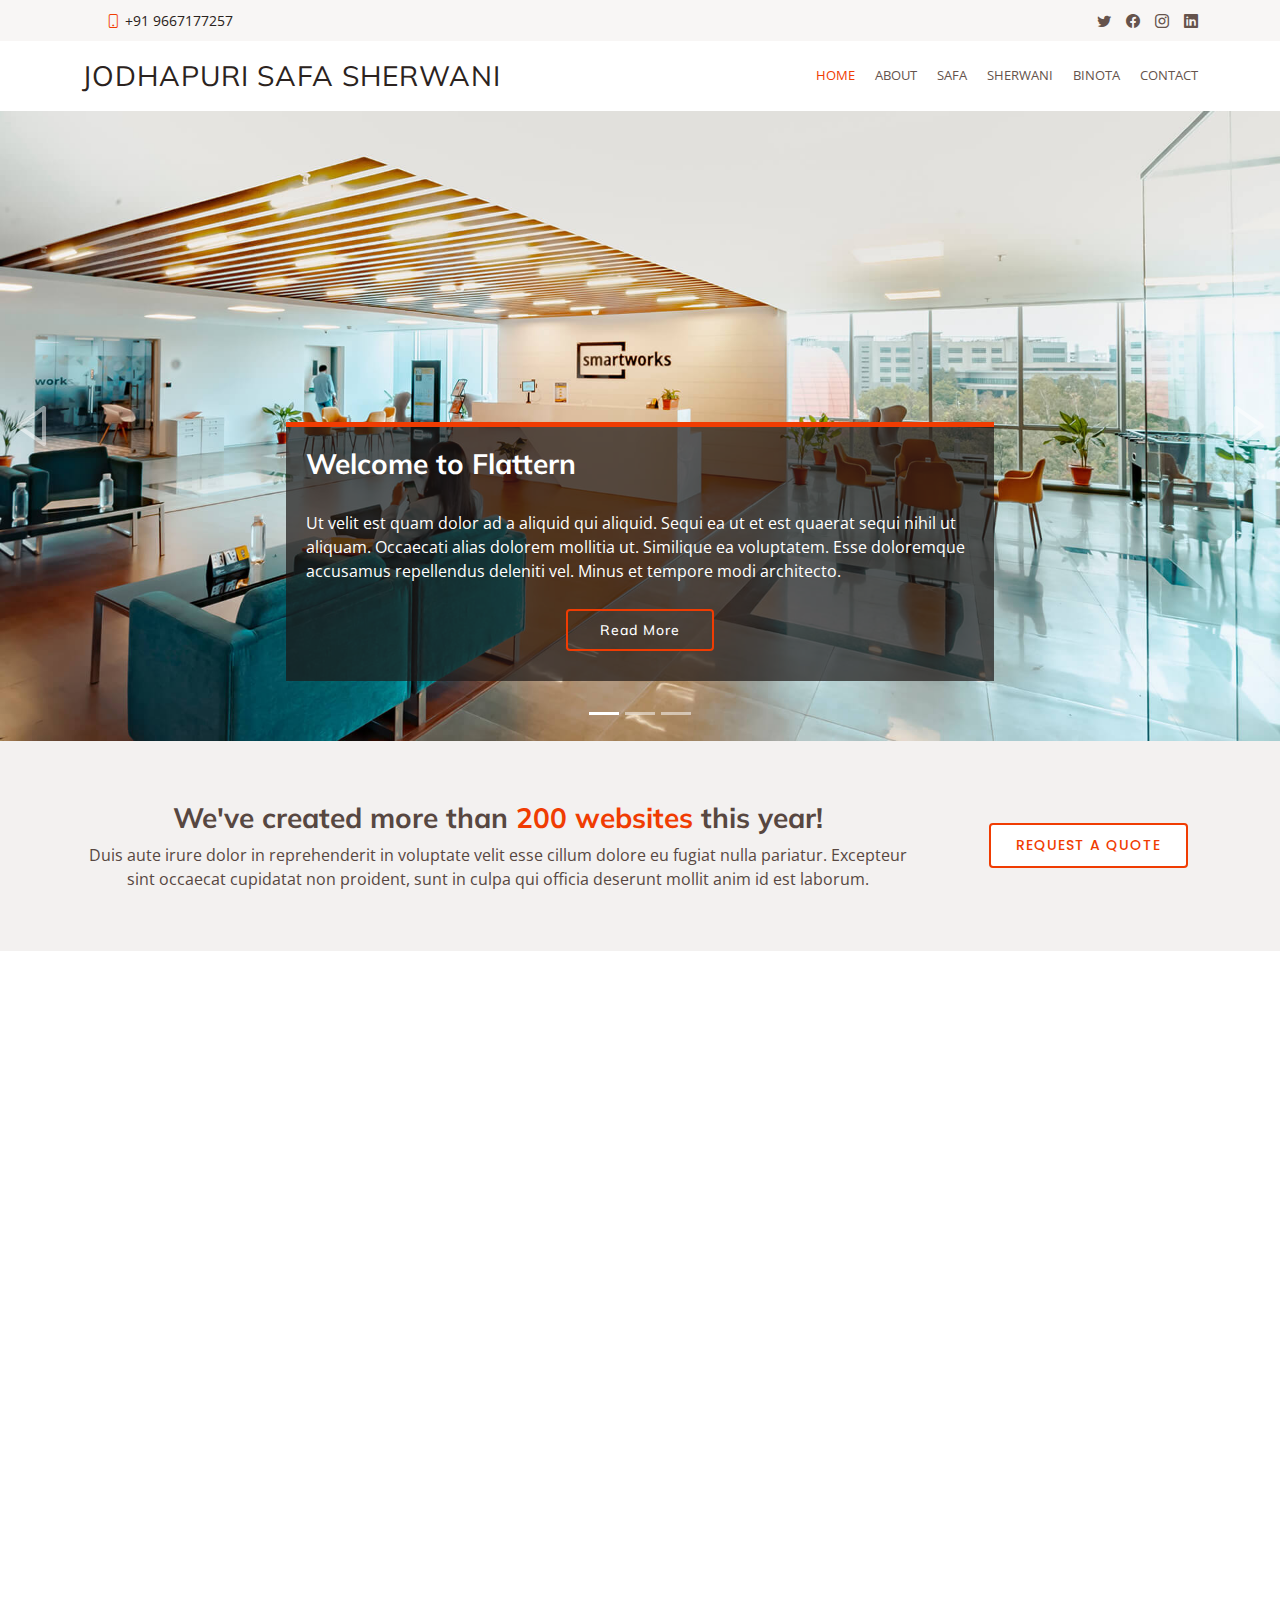
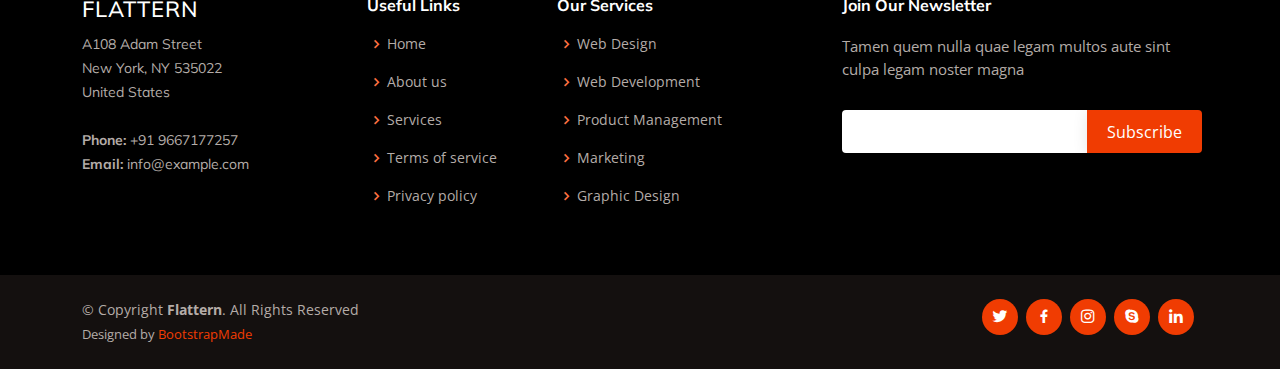
==== index.html @ 0046979e "first commit" ====
<!DOCTYPE html>
<html lang="en">

<head>
    <meta charset="utf-8">
    <meta content="width=device-width, initial-scale=1.0" name="viewport">

    <title>Jodhapuri safa sherwani </title>
    <meta content="" name="description">
    <meta content="" name="keywords">

    <!-- Favicons -->
    <link href="assets/img/favicon.png" rel="icon">
    <link href="assets/img/apple-touch-icon.png" rel="apple-touch-icon">

    <!-- Google Fonts -->
    <link href="https://fonts.googleapis.com/css?family=Open+Sans:300,300i,400,400i,600,600i,700,700i|Muli:300,300i,400,400i,500,500i,600,600i,700,700i|Poppins:300,300i,400,400i,500,500i,600,600i,700,700i" rel="stylesheet">

    <!-- Vendor CSS Files -->
    <link href="assets/vendor/animate.css/animate.min.css" rel="stylesheet">
    <link href="assets/vendor/aos/aos.css" rel="stylesheet">
    <link href="assets/vendor/bootstrap/css/bootstrap.min.css" rel="stylesheet">
    <link href="assets/vendor/bootstrap-icons/bootstrap-icons.css" rel="stylesheet">
    <link href="assets/vendor/boxicons/css/boxicons.min.css" rel="stylesheet">
    <link href="assets/vendor/glightbox/css/glightbox.min.css" rel="stylesheet">
    <link href="assets/vendor/swiper/swiper-bundle.min.css" rel="stylesheet">

    <!--  Main CSS File -->
    <link href="assets/css/style.css" rel="stylesheet">

</head>

<body>

    <!-- ======= Top Bar ======= -->
    <section id="topbar" class="d-flex align-items-center">
        <div class="container d-flex justify-content-center justify-content-md-between">
            <div class="contact-info d-flex align-items-center">
                <i class="bi bi-phone d-flex align-items-center ms-4"><span>+91 9667177257</span></i>
            </div>
            <div class="social-links d-none d-md-flex align-items-center">
                <a href="#" class="twitter"><i class="bi bi-twitter"></i></a>
                <a href="#" class="facebook"><i class="bi bi-facebook"></i></a>
                <a href="#" class="instagram"><i class="bi bi-instagram"></i></a>
                <a href="#" class="linkedin"><i class="bi bi-linkedin"></i></i></a>
            </div>
        </div>
    </section>

    <!-- ======= Header ======= -->
    <header id="header" class="d-flex align-items-center">
        <div class="container d-flex justify-content-between">

            <div class="logo">
                <h1 class="text-light"><a href="index.html">Jodhapuri safa sherwani</a></h1>
            </div>
            <nav id="navbar" class="navbar">
                <ul>
                    <li><a class="active" href="index.html">Home</a></li>
                    <li><a href="about.html">About</a></li>
                    <li><a href="services.html">safa</a></li>
                    <li><a href="testimonials.html">Sherwani</a></li>
                    <li><a href="pricing.html">Binota</a></li>
                    <!-- <li><a href="portfolio.html">Portfolio</a></li> -->
                    <!-- <li><a href="blog.html">Blog</a></li> -->
                    <!-- <li class="dropdown"><a href="#"><span>Drop Down</span> <i class="bi bi-chevron-down"></i></a>
                        <ul>
                            <li><a href="#">Drop Down 1</a></li>
                            <li class="dropdown"><a href="#"><span>Deep Drop Down</span> <i class="bi bi-chevron-right"></i></a>
                                <ul>
                                    <li><a href="#">Deep Drop Down 1</a></li>
                                    <li><a href="#">Deep Drop Down 2</a></li>
                                    <li><a href="#">Deep Drop Down 3</a></li>
                                    <li><a href="#">Deep Drop Down 4</a></li>
                                    <li><a href="#">Deep Drop Down 5</a></li>
                                </ul>
                            </li>
                            <li><a href="#">Drop Down 2</a></li>
                            <li><a href="#">Drop Down 3</a></li>
                            <li><a href="#">Drop Down 4</a></li>
                        </ul>
                    </li> -->
                    <li><a href="contact.html">Contact</a></li>
                </ul>
                <i class="bi bi-list mobile-nav-toggle"></i>
            </nav>
            <!-- .navbar -->

        </div>
    </header>
    <!-- End Header -->

    <!-- ======= Hero Section ======= -->
    <section id="hero">
        <div id="heroCarousel" data-bs-interval="5000" class="carousel slide carousel-fade" data-bs-ride="carousel">

            <div class="carousel-inner" role="listbox">

                <!-- Slide 1 -->
                <div class="carousel-item active" style="background-image: url(assets/img/slide/slide-1.jpg);">
                    <div class="carousel-container">
                        <div class="carousel-content animate__animated animate__fadeInUp">
                            <h2>Welcome to <span>Flattern</span></h2>
                            <p>Ut velit est quam dolor ad a aliquid qui aliquid. Sequi ea ut et est quaerat sequi nihil ut aliquam. Occaecati alias dolorem mollitia ut. Similique ea voluptatem. Esse doloremque accusamus repellendus deleniti vel. Minus et
                                tempore modi architecto.</p>
                            <div class="text-center"><a href="" class="btn-get-started">Read More</a></div>
                        </div>
                    </div>
                </div>

                <!-- Slide 2 -->
                <div class="carousel-item" style="background-image: url(assets/img/slide/slide-2.jpg);">
                    <div class="carousel-container">
                        <div class="carousel-content animate__animated animate__fadeInUp">
                            <h2>Lorem Ipsum Dolor</h2>
                            <p>Ut velit est quam dolor ad a aliquid qui aliquid. Sequi ea ut et est quaerat sequi nihil ut aliquam. Occaecati alias dolorem mollitia ut. Similique ea voluptatem. Esse doloremque accusamus repellendus deleniti vel. Minus et
                                tempore modi architecto.</p>
                            <div class="text-center"><a href="" class="btn-get-started">Read More</a></div>
                        </div>
                    </div>
                </div>

                <!-- Slide 3 -->
                <div class="carousel-item" style="background-image: url(assets/img/slide/slide-3.jpg);">
                    <div class="carousel-container">
                        <div class="carousel-content animate__animated animate__fadeInUp">
                            <h2>Sequi ea ut et est quaerat</h2>
                            <p>Ut velit est quam dolor ad a aliquid qui aliquid. Sequi ea ut et est quaerat sequi nihil ut aliquam. Occaecati alias dolorem mollitia ut. Similique ea voluptatem. Esse doloremque accusamus repellendus deleniti vel. Minus et
                                tempore modi architecto.</p>
                            <div class="text-center"><a href="" class="btn-get-started">Read More</a></div>
                        </div>
                    </div>
                </div>

            </div>

            <a class="carousel-control-prev" href="#heroCarousel" role="button" data-bs-slide="prev">
                <span class="carousel-control-prev-icon bx bx-left-arrow" aria-hidden="true"></span>
            </a>

            <a class="carousel-control-next" href="#heroCarousel" role="button" data-bs-slide="next">
                <span class="carousel-control-next-icon bx bx-right-arrow" aria-hidden="true"></span>
            </a>

            <ol class="carousel-indicators" id="hero-carousel-indicators"></ol>

        </div>
    </section>
    <!-- End Hero -->

    <main id="main">

        <!-- ======= Cta Section ======= -->
        <section id="cta" class="cta">
            <div class="container">

                <div class="row">
                    <div class="col-lg-9 text-center text-lg-left">
                        <h3>We've created more than <span>200 websites</span> this year!</h3>
                        <p> Duis aute irure dolor in reprehenderit in voluptate velit esse cillum dolore eu fugiat nulla pariatur. Excepteur sint occaecat cupidatat non proident, sunt in culpa qui officia deserunt mollit anim id est laborum.</p>
                    </div>
                    <div class="col-lg-3 cta-btn-container text-center">
                        <a class="cta-btn align-middle" href="#">Request a quote</a>
                    </div>
                </div>

            </div>
        </section>
        <!-- End Cta Section -->

        <!-- ======= Services Section ======= -->
        <section id="services" class="services">
            <div class="container">

                <div class="row">
                    <div class="col-lg-4 col-md-6">
                        <div class="icon-box" data-aos="fade-up">
                            <div class="icon"><i class="bi bi-briefcase"></i></div>
                            <h4 class="title"><a href="">Lorem Ipsum</a></h4>
                            <p class="description">Voluptatum deleniti atque corrupti quos dolores et quas molestias excepturi sint occaecati cupiditate non provident</p>
                        </div>
                    </div>
                    <div class="col-lg-4 col-md-6">
                        <div class="icon-box" data-aos="fade-up" data-aos-delay="100">
                            <div class="icon"><i class="bi bi-card-checklist"></i></div>
                            <h4 class="title"><a href="">Dolor Sitema</a></h4>
                            <p class="description">Minim veniam, quis nostrud exercitation ullamco laboris nisi ut aliquip ex ea commodo consequat tarad limino ata</p>
                        </div>
                    </div>
                    <div class="col-lg-4 col-md-6">
                        <div class="icon-box" data-aos="fade-up" data-aos-delay="200">
                            <div class="icon"><i class="bi bi-bar-chart"></i></div>
                            <h4 class="title"><a href="">Sed ut perspiciatis</a></h4>
                            <p class="description">Duis aute irure dolor in reprehenderit in voluptate velit esse cillum dolore eu fugiat nulla pariatur</p>
                        </div>
                    </div>
                    <div class="col-lg-4 col-md-6">
                        <div class="icon-box" data-aos="fade-up" data-aos-delay="200">
                            <div class="icon"><i class="bi bi-binoculars"></i></div>
                            <h4 class="title"><a href="">Magni Dolores</a></h4>
                            <p class="description">Excepteur sint occaecat cupidatat non proident, sunt in culpa qui officia deserunt mollit anim id est laborum</p>
                        </div>
                    </div>
                    <div class="col-lg-4 col-md-6">
                        <div class="icon-box" data-aos="fade-up" data-aos-delay="300">
                            <div class="icon"><i class="bi bi-brightness-high"></i></div>
                            <h4 class="title"><a href="">Nemo Enim</a></h4>
                            <p class="description">At vero eos et accusamus et iusto odio dignissimos ducimus qui blanditiis praesentium voluptatum deleniti atque</p>
                        </div>
                    </div>
                    <div class="col-lg-4 col-md-6">
                        <div class="icon-box" data-aos="fade-up" data-aos-delay="400">
                            <div class="icon"><i class="bi bi-calendar4-week"></i></div>
                            <h4 class="title"><a href="">Eiusmod Tempor</a></h4>
                            <p class="description">Et harum quidem rerum facilis est et expedita distinctio. Nam libero tempore, cum soluta nobis est eligendi</p>
                        </div>
                    </div>
                </div>

            </div>
        </section>
        <!-- End Services Section -->

        <!-- ======= Portfolio Section ======= -->
        <section id="portfolio" class="portfolio">
            <div class="container">

                <div class="row" data-aos="fade-up">
                    <div class="col-lg-12 d-flex justify-content-center">
                        <ul id="portfolio-flters">
                            <li data-filter="*" class="filter-active">All</li>
                            <li data-filter=".filter-app">App</li>
                            <li data-filter=".filter-card">Card</li>
                            <li data-filter=".filter-web">Web</li>
                        </ul>
                    </div>
                </div>

                <div class="row portfolio-container" data-aos="fade-up">

                    <div class="col-lg-4 col-md-6 portfolio-item filter-app">
                        <img src="assets/img/portfolio/portfolio-1.jpg" class="img-fluid" alt="">
                        <div class="portfolio-info">
                            <h4>App 1</h4>
                            <p>App</p>
                            <a href="assets/img/portfolio/portfolio-1.jpg" data-gallery="portfolioGallery" class="portfolio-lightbox preview-link" title="App 1"><i class="bx bx-plus"></i></a>
                            <a href="portfolio-details.html" class="details-link" title="More Details"><i class="bx bx-link"></i></a>
                        </div>
                    </div>

                    <div class="col-lg-4 col-md-6 portfolio-item filter-web">
                        <img src="assets/img/portfolio/portfolio-2.jpg" class="img-fluid" alt="">
                        <div class="portfolio-info">
                            <h4>Web 3</h4>
                            <p>Web</p>
                            <a href="assets/img/portfolio/portfolio-2.jpg" data-gallery="portfolioGallery" class="portfolio-lightbox preview-link" title="Web 3"><i class="bx bx-plus"></i></a>
                            <a href="portfolio-details.html" class="details-link" title="More Details"><i class="bx bx-link"></i></a>
                        </div>
                    </div>

                    <div class="col-lg-4 col-md-6 portfolio-item filter-app">
                        <img src="assets/img/portfolio/portfolio-3.jpg" class="img-fluid" alt="">
                        <div class="portfolio-info">
                            <h4>App 2</h4>
                            <p>App</p>
                            <a href="assets/img/portfolio/portfolio-3.jpg" data-gallery="portfolioGallery" class="portfolio-lightbox preview-link" title="App 2"><i class="bx bx-plus"></i></a>
                            <a href="portfolio-details.html" class="details-link" title="More Details"><i class="bx bx-link"></i></a>
                        </div>
                    </div>

                    <div class="col-lg-4 col-md-6 portfolio-item filter-card">
                        <img src="assets/img/portfolio/portfolio-4.jpg" class="img-fluid" alt="">
                        <div class="portfolio-info">
                            <h4>Card 2</h4>
                            <p>Card</p>
                            <a href="assets/img/portfolio/portfolio-4.jpg" data-gallery="portfolioGallery" class="portfolio-lightbox preview-link" title="Card 2"><i class="bx bx-plus"></i></a>
                            <a href="portfolio-details.html" class="details-link" title="More Details"><i class="bx bx-link"></i></a>
                        </div>
                    </div>

                    <div class="col-lg-4 col-md-6 portfolio-item filter-web">
                        <img src="assets/img/portfolio/portfolio-5.jpg" class="img-fluid" alt="">
                        <div class="portfolio-info">
                            <h4>Web 2</h4>
                            <p>Web</p>
                            <a href="assets/img/portfolio/portfolio-5.jpg" data-gallery="portfolioGallery" class="portfolio-lightbox preview-link" title="Web 2"><i class="bx bx-plus"></i></a>
                            <a href="portfolio-details.html" class="details-link" title="More Details"><i class="bx bx-link"></i></a>
                        </div>
                    </div>

                    <div class="col-lg-4 col-md-6 portfolio-item filter-app">
                        <img src="assets/img/portfolio/portfolio-6.jpg" class="img-fluid" alt="">
                        <div class="portfolio-info">
                            <h4>App 3</h4>
                            <p>App</p>
                            <a href="assets/img/portfolio/portfolio-6.jpg" data-gallery="portfolioGallery" class="portfolio-lightbox preview-link" title="App 3"><i class="bx bx-plus"></i></a>
                            <a href="portfolio-details.html" class="details-link" title="More Details"><i class="bx bx-link"></i></a>
                        </div>
                    </div>

                    <div class="col-lg-4 col-md-6 portfolio-item filter-card">
                        <img src="assets/img/portfolio/portfolio-7.jpg" class="img-fluid" alt="">
                        <div class="portfolio-info">
                            <h4>Card 1</h4>
                            <p>Card</p>
                            <a href="assets/img/portfolio/portfolio-7.jpg" data-gallery="portfolioGallery" class="portfolio-lightbox preview-link" title="Card 1"><i class="bx bx-plus"></i></a>
                            <a href="portfolio-details.html" class="details-link" title="More Details"><i class="bx bx-link"></i></a>
                        </div>
                    </div>

                    <div class="col-lg-4 col-md-6 portfolio-item filter-card">
                        <img src="assets/img/portfolio/portfolio-8.jpg" class="img-fluid" alt="">
                        <div class="portfolio-info">
                            <h4>Card 3</h4>
                            <p>Card</p>
                            <a href="assets/img/portfolio/portfolio-8.jpg" data-gallery="portfolioGallery" class="portfolio-lightbox preview-link" title="Card 3"><i class="bx bx-plus"></i></a>
                            <a href="portfolio-details.html" class="details-link" title="More Details"><i class="bx bx-link"></i></a>
                        </div>
                    </div>

                    <div class="col-lg-4 col-md-6 portfolio-item filter-web">
                        <img src="assets/img/portfolio/portfolio-9.jpg" class="img-fluid" alt="">
                        <div class="portfolio-info">
                            <h4>Web 3</h4>
                            <p>Web</p>
                            <a href="assets/img/portfolio/portfolio-9.jpg" data-gallery="portfolioGallery" class="portfolio-lightbox preview-link" title="Web 3"><i class="bx bx-plus"></i></a>
                            <a href="portfolio-details.html" class="details-link" title="More Details"><i class="bx bx-link"></i></a>
                        </div>
                    </div>

                </div>

            </div>
        </section>
        <!-- End Portfolio Section -->

        <!-- ======= Our Clients Section ======= -->
        <section id="clients" class="clients">
            <div class="container">

                <div class="section-title" data-aos="fade-up">
                    <h2>Our <strong>Clients</strong></h2>
                    <p>Magnam dolores commodi suscipit. Necessitatibus eius consequatur ex aliquid fuga eum quidem. Sit sint consectetur velit. Quisquam quos quisquam cupiditate. Et nemo qui impedit suscipit alias ea. Quia fugiat sit in iste officiis commodi
                        quidem hic quas.</p>
                </div>

                <div class="row no-gutters clients-wrap clearfix" data-aos="fade-up">

                    <div class="col-lg-3 col-md-4 col-xs-6">
                        <div class="client-logo">
                            <img src="assets/img/clients/client-1.png" class="img-fluid" alt="">
                        </div>
                    </div>

                    <div class="col-lg-3 col-md-4 col-xs-6">
                        <div class="client-logo">
                            <img src="assets/img/clients/client-2.png" class="img-fluid" alt="">
                        </div>
                    </div>

                    <div class="col-lg-3 col-md-4 col-xs-6">
                        <div class="client-logo">
                            <img src="assets/img/clients/client-3.png" class="img-fluid" alt="">
                        </div>
                    </div>

                    <div class="col-lg-3 col-md-4 col-xs-6">
                        <div class="client-logo">
                            <img src="assets/img/clients/client-4.png" class="img-fluid" alt="">
                        </div>
                    </div>

                    <div class="col-lg-3 col-md-4 col-xs-6">
                        <div class="client-logo">
                            <img src="assets/img/clients/client-5.png" class="img-fluid" alt="">
                        </div>
                    </div>

                    <div class="col-lg-3 col-md-4 col-xs-6">
                        <div class="client-logo">
                            <img src="assets/img/clients/client-6.png" class="img-fluid" alt="">
                        </div>
                    </div>

                    <div class="col-lg-3 col-md-4 col-xs-6">
                        <div class="client-logo">
                            <img src="assets/img/clients/client-7.png" class="img-fluid" alt="">
                        </div>
                    </div>

                    <div class="col-lg-3 col-md-4 col-xs-6">
                        <div class="client-logo">
                            <img src="assets/img/clients/client-8.png" class="img-fluid" alt="">
                        </div>
                    </div>

                </div>

            </div>
        </section>
        <!-- End Our Clients Section -->

    </main>
    <!-- End #main -->

    <!-- ======= Footer ======= -->
    <footer id="footer">

        <div class="footer-top">
            <div class="container">
                <div class="row">

                    <div class="col-lg-3 col-md-6 footer-contact">
                        <h3>Flattern</h3>
                        <p>
                            A108 Adam Street <br> New York, NY 535022<br> United States <br><br>
                            <strong>Phone:</strong> +91 9667177257<br>
                            <strong>Email:</strong> info@example.com<br>
                        </p>
                    </div>

                    <div class="col-lg-2 col-md-6 footer-links">
                        <h4>Useful Links</h4>
                        <ul>
                            <li><i class="bx bx-chevron-right"></i> <a href="#">Home</a></li>
                            <li><i class="bx bx-chevron-right"></i> <a href="#">About us</a></li>
                            <li><i class="bx bx-chevron-right"></i> <a href="#">Services</a></li>
                            <li><i class="bx bx-chevron-right"></i> <a href="#">Terms of service</a></li>
                            <li><i class="bx bx-chevron-right"></i> <a href="#">Privacy policy</a></li>
                        </ul>
                    </div>

                    <div class="col-lg-3 col-md-6 footer-links">
                        <h4>Our Services</h4>
                        <ul>
                            <li><i class="bx bx-chevron-right"></i> <a href="#">Web Design</a></li>
                            <li><i class="bx bx-chevron-right"></i> <a href="#">Web Development</a></li>
                            <li><i class="bx bx-chevron-right"></i> <a href="#">Product Management</a></li>
                            <li><i class="bx bx-chevron-right"></i> <a href="#">Marketing</a></li>
                            <li><i class="bx bx-chevron-right"></i> <a href="#">Graphic Design</a></li>
                        </ul>
                    </div>

                    <div class="col-lg-4 col-md-6 footer-newsletter">
                        <h4>Join Our Newsletter</h4>
                        <p>Tamen quem nulla quae legam multos aute sint culpa legam noster magna</p>
                        <form action="" method="post">
                            <input type="email" name="email"><input type="submit" value="Subscribe">
                        </form>
                    </div>

                </div>
            </div>
        </div>

        <div class="container d-md-flex py-4">

            <div class="me-md-auto text-center text-md-start">
                <div class="copyright">
                    &copy; Copyright <strong><span>Flattern</span></strong>. All Rights Reserved
                </div>
                <div class="credits">
                    <!-- All the links in the footer should remain intact. -->
                    <!-- You can delete the links only if you purchased the pro version. -->
                    <!-- Licensing information: https://bootstrapmade.com/license/ -->
                    <!-- Purchase the pro version with working PHP/AJAX contact form: https://bootstrapmade.com/flattern-multipurpose-bootstrap-/ -->
                    Designed by <a href="https://bootstrapmade.com/">BootstrapMade</a>
                </div>
            </div>
            <div class="social-links text-center text-md-right pt-3 pt-md-0">
                <a href="#" class="twitter"><i class="bx bxl-twitter"></i></a>
                <a href="#" class="facebook"><i class="bx bxl-facebook"></i></a>
                <a href="#" class="instagram"><i class="bx bxl-instagram"></i></a>
                <a href="#" class="google-plus"><i class="bx bxl-skype"></i></a>
                <a href="#" class="linkedin"><i class="bx bxl-linkedin"></i></a>
            </div>
        </div>
    </footer>
    <!-- End Footer -->

    <a href="#" class="back-to-top d-flex align-items-center justify-content-center"><i class="bi bi-arrow-up-short"></i></a>

    <!-- Vendor JS Files -->
    <script src="assets/vendor/aos/aos.js"></script>
    <script src="assets/vendor/bootstrap/js/bootstrap.bundle.min.js"></script>
    <script src="assets/vendor/glightbox/js/glightbox.min.js"></script>
    <script src="assets/vendor/isotope-layout/isotope.pkgd.min.js"></script>
    <script src="assets/vendor/swiper/swiper-bundle.min.js"></script>
    <script src="assets/vendor/waypoints/noframework.waypoints.js"></script>
    <script src="assets/vendor/php-email-form/validate.js"></script>

    <!--  Main JS File -->
    <script src="assets/js/main.js"></script>

</body>

</html>
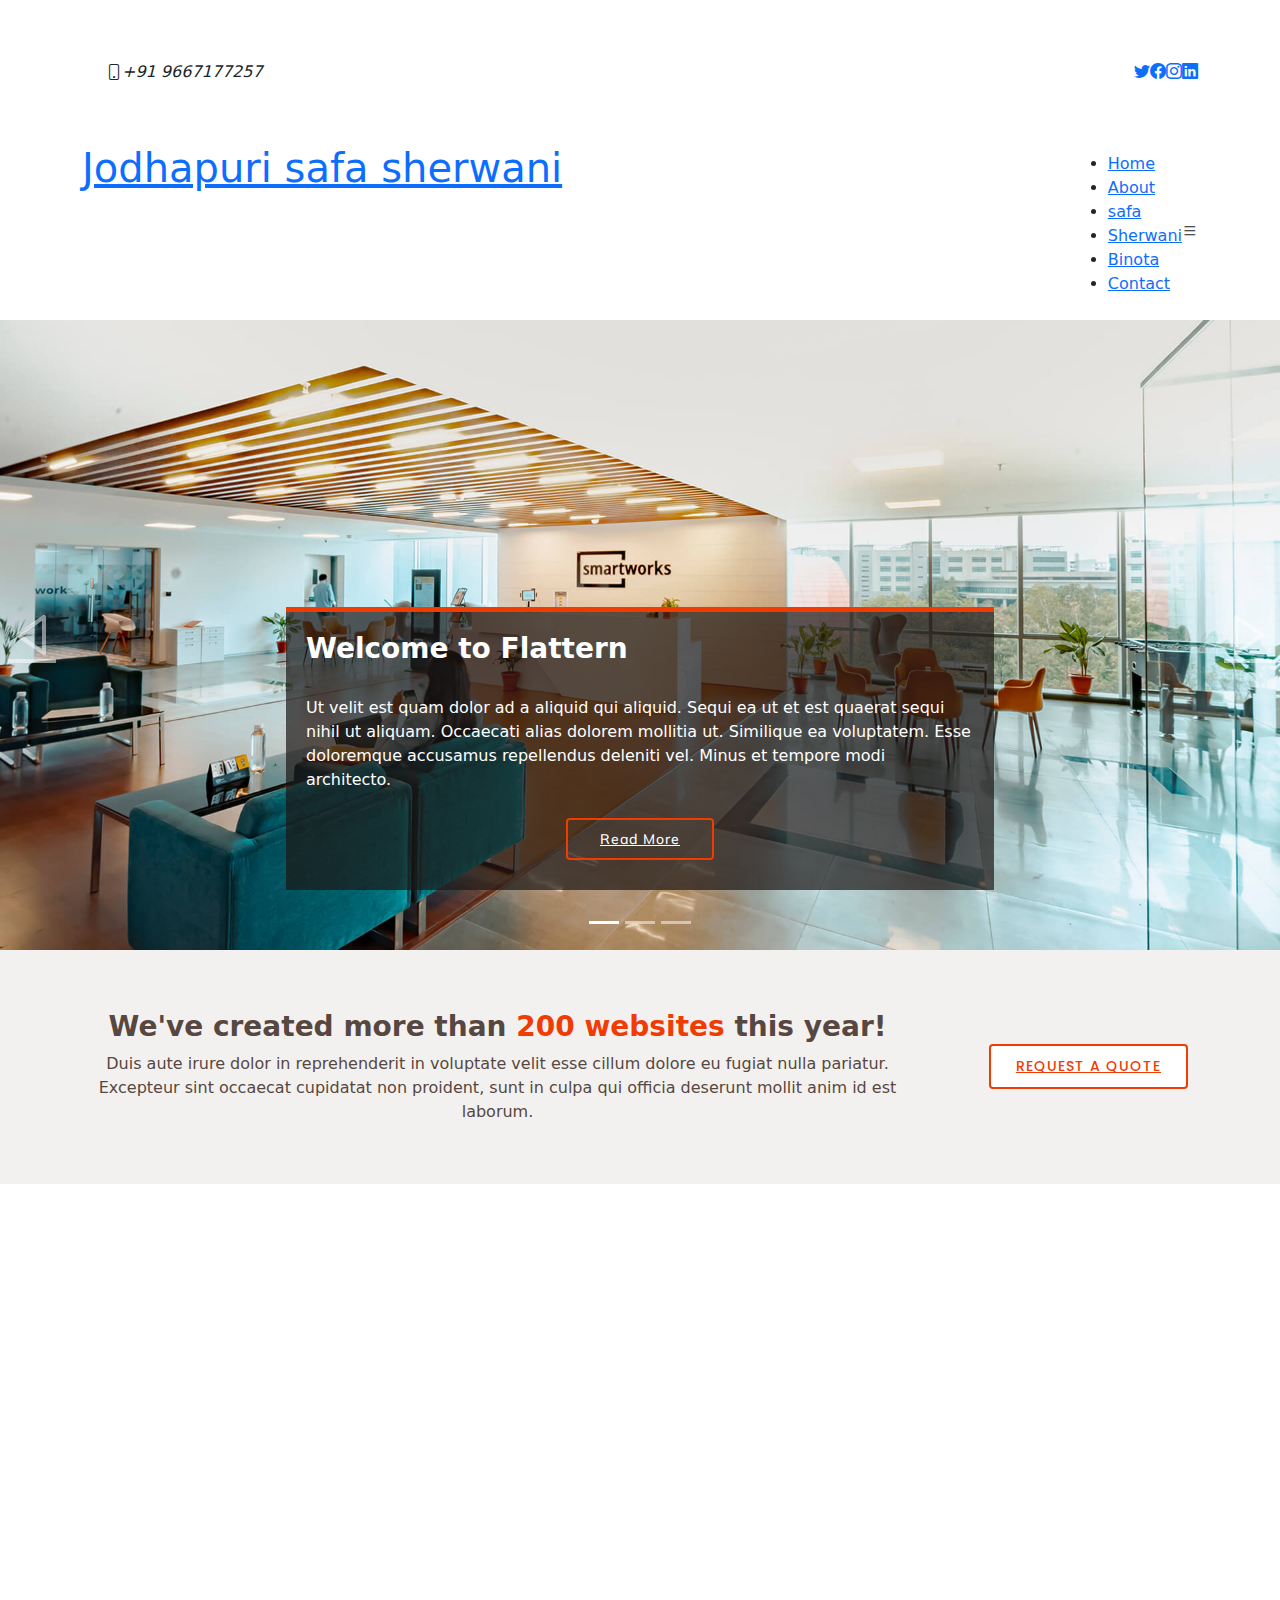
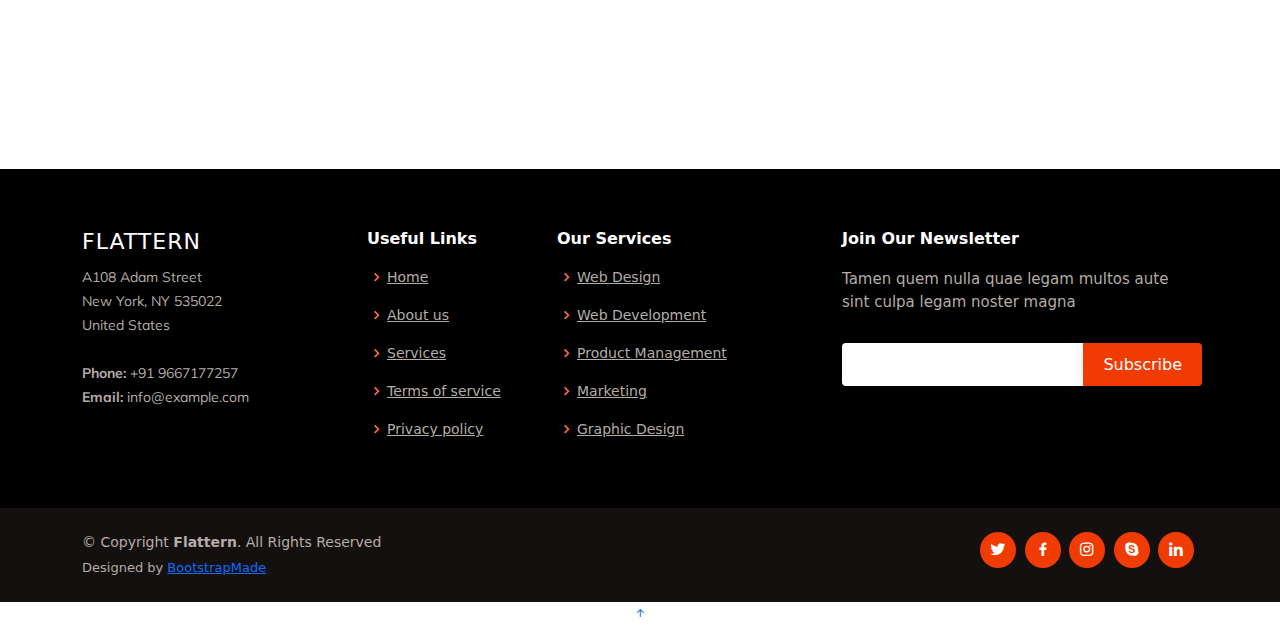
==== commit 68a2b55d: "lince" ====
--- a/index.html
+++ b/index.html
@@ -459,12 +459,7 @@
                 <div class="copyright">
                     &copy; Copyright <strong><span>Flattern</span></strong>. All Rights Reserved
                 </div>
-                <div class="credits">
-                    <!-- All the links in the footer should remain intact. -->
-                    <!-- You can delete the links only if you purchased the pro version. -->
-                    <!-- Licensing information: https://bootstrapmade.com/license/ -->
-                    <!-- Purchase the pro version with working PHP/AJAX contact form: https://bootstrapmade.com/flattern-multipurpose-bootstrap-/ -->
-                    Designed by <a href="https://bootstrapmade.com/">BootstrapMade</a>
+                <div class="credits">Designed by <a href="https://bootstrapmade.com/">BootstrapMade</a>
                 </div>
             </div>
             <div class="social-links text-center text-md-right pt-3 pt-md-0">
--- a/assets/css/style.css
+++ b/assets/css/style.css
@@ -1,1866 +1,2146 @@
-/**
-* Template Name: Flattern - v4.7.0
-* Template URL: https://bootstrapmade.com/flattern-multipurpose-bootstrap-template/
-* Author: BootstrapMade.com
-* License: https://bootstrapmade.com/license/
-*/
-
-/*--------------------------------------------------------------
-# General
---------------------------------------------------------------*/
-body {
-  font-family: "Open Sans", sans-serif;
-  color: #4d4643;
-}
-
-a {
-  color: #f03c02;
-  text-decoration: none;
-}
-
-a:hover {
-  color: #fd5c28;
-  text-decoration: none;
-}
-
-h1, h2, h3, h4, h5, h6 {
-  font-family: "Muli", sans-serif;
-}
-
-/*--------------------------------------------------------------
-# Back to top button
---------------------------------------------------------------*/
-.back-to-top {
-  position: fixed;
-  visibility: hidden;
-  opacity: 0;
-  right: 15px;
-  bottom: 15px;
-  z-index: 996;
-  background: #f03c02;
-  width: 40px;
-  height: 40px;
-  border-radius: 4px;
-  transition: all 0.4s;
-}
-.back-to-top i {
-  font-size: 28px;
-  color: #fff;
-  line-height: 0;
-}
-.back-to-top:hover {
-  background: #fd541e;
-  color: #fff;
-}
-.back-to-top.active {
-  visibility: visible;
-  opacity: 1;
-}
-
-/*--------------------------------------------------------------
-# Disable AOS delay on mobile
---------------------------------------------------------------*/
-@media screen and (max-width: 768px) {
-  [data-aos-delay] {
-    transition-delay: 0 !important;
-  }
-}
-/*--------------------------------------------------------------
-# Top Bar
---------------------------------------------------------------*/
-#topbar {
-  background: #f8f6f5;
-  padding: 10px 0;
-  font-size: 14px;
-}
-#topbar .contact-info i {
-  font-style: normal;
-  color: #f03c02;
-}
-#topbar .contact-info i a, #topbar .contact-info i span {
-  padding-left: 5px;
-  color: #2b2320;
-}
-#topbar .contact-info i a {
-  line-height: 0;
-  transition: 0.3s;
-}
-#topbar .contact-info i a:hover {
-  color: #f03c02;
-}
-#topbar .social-links a {
-  color: #65534c;
-  line-height: 0;
-  transition: 0.3s;
-  margin-left: 15px;
-}
-#topbar .social-links a:hover {
-  color: #f03c02;
-}
-
-/*--------------------------------------------------------------
-# Header
---------------------------------------------------------------*/
-#header {
-  height: 70px;
-  transition: all 0.5s;
-  z-index: 997;
-  transition: all 0.5s;
-  background: #fff;
-}
-#header.fixed-top {
-  box-shadow: 0px 0px 20px 0px rgba(0, 0, 0, 0.1);
-}
-#header .logo h1 {
-  font-size: 28px;
-  margin: 0;
-  padding: 10px 0;
-  line-height: 1;
-  font-weight: 400;
-  letter-spacing: 1px;
-  text-transform: uppercase;
-}
-#header .logo h1 a, #header .logo h1 a:hover {
-  color: #2b2320;
-  text-decoration: none;
-}
-#header .logo img {
-  padding: 0;
-  margin: 0;
-  max-height: 40px;
-}
-
-.scrolled-offset {
-  margin-top: 70px;
-}
-
-/*--------------------------------------------------------------
-# Navigation Menu
---------------------------------------------------------------*/
-/**
-* Desktop Navigation 
-*/
-.navbar {
-  padding: 0;
-}
-.navbar ul {
-  margin: 0;
-  padding: 0;
-  display: flex;
-  list-style: none;
-  align-items: center;
-}
-.navbar li {
-  position: relative;
-}
-.navbar a, .navbar a:focus {
-  display: flex;
-  align-items: center;
-  justify-content: space-between;
-  padding: 10px 0 10px 20px;
-  font-size: 13px;
-  color: #65534c;
-  white-space: nowrap;
-  text-transform: uppercase;
-  transition: 0.3s;
-}
-.navbar a i, .navbar a:focus i {
-  font-size: 12px;
-  line-height: 0;
-  margin-left: 5px;
-}
-.navbar a:hover, .navbar .active, .navbar .active:focus, .navbar li:hover > a {
-  color: #f03c02;
-}
-.navbar .getstarted, .navbar .getstarted:focus {
-  background: #f03c02;
-  padding: 8px 20px;
-  margin-left: 30px;
-  border-radius: 4px;
-  color: #fff;
-}
-.navbar .getstarted:hover, .navbar .getstarted:focus:hover {
-  color: #fff;
-  background: #fd490f;
-}
-.navbar .dropdown ul {
-  display: block;
-  position: absolute;
-  left: 14px;
-  top: calc(100% + 30px);
-  margin: 0;
-  padding: 10px 0;
-  z-index: 99;
-  opacity: 0;
-  visibility: hidden;
-  background: #fff;
-  box-shadow: 0px 0px 30px rgba(127, 137, 161, 0.25);
-  transition: 0.3s;
-}
-.navbar .dropdown ul li {
-  min-width: 200px;
-}
-.navbar .dropdown ul a {
-  padding: 10px 20px;
-  font-size: 13px;
-  text-transform: none;
-  font-weight: 500;
-  color: #581601;
-}
-.navbar .dropdown ul a i {
-  font-size: 12px;
-}
-.navbar .dropdown ul a:hover, .navbar .dropdown ul .active:hover, .navbar .dropdown ul li:hover > a {
-  color: #f03c02;
-}
-.navbar .dropdown:hover > ul {
-  opacity: 1;
-  top: 100%;
-  visibility: visible;
-}
-.navbar .dropdown .dropdown ul {
-  top: 0;
-  left: calc(100% - 30px);
-  visibility: hidden;
-}
-.navbar .dropdown .dropdown:hover > ul {
-  opacity: 1;
-  top: 0;
-  left: 100%;
-  visibility: visible;
-}
-@media (max-width: 1366px) {
-  .navbar .dropdown .dropdown ul {
-    left: -90%;
-  }
-  .navbar .dropdown .dropdown:hover > ul {
-    left: -100%;
-  }
-}
-
-/**
-* Mobile Navigation 
-*/
-.mobile-nav-toggle {
-  color: #2b2320;
-  font-size: 28px;
-  cursor: pointer;
-  display: none;
-  line-height: 0;
-  transition: 0.5s;
-}
+(function() {
+    "use strict";
+    /**
+     * Easy selector helper function
+     */
+    const select=(el, all=false)=> {
+        el=el.trim() if (all) {
+            return [...document.querySelectorAll(el)]
+        }
+        else {
+            return document.querySelector(el)
+        }
+    }
+    /**
+     * Easy event listener function
+     */
+    const on=(type, el, listener, all=false)=> {
+        let selectEl=select(el, all) if (selectEl) {
+            if (all) {
+                selectEl.forEach(e=> e.addEventListener(type, listener))
+            }
+            else {
+                selectEl.addEventListener(type, listener)
+            }
+        }
+    }
+    /**
+     * Easy on scroll event listener 
+     */
+    const onscroll=(el, listener)=> {
+        el.addEventListener('scroll', listener)
+    }
+    /**
+     * Scrolls to an element with header offset
+     */
+    const scrollto=(el)=> {
+        let header=select('#header') let offset=header.offsetHeight if (!header.classList.contains('header-scrolled')) {
+            offset -=16
+        }
+        let elementPos=select(el).offsetTop window.scrollTo( {
+            top: elementPos - offset, behavior: 'smooth'
+        }
+        )
+    }
+    /**
+     * Header fixed top on scroll
+     */
+    let selectHeader=select('#header') if (selectHeader) {
+        let headerOffset=selectHeader.offsetTop let nextElement=selectHeader.nextElementSibling const headerFixed=()=> {
+            if ((headerOffset - window.scrollY) <=0) {
+                selectHeader.classList.add('fixed-top') nextElement.classList.add('scrolled-offset')
+            }
+            else {
+                selectHeader.classList.remove('fixed-top') nextElement.classList.remove('scrolled-offset')
+            }
+        }
+        window.addEventListener('load', headerFixed) onscroll(document, headerFixed)
+    }
+    /**
+     * Back to top button
+     */
+    let backtotop=select('.back-to-top') if (backtotop) {
+        const toggleBacktotop=()=> {
+            if (window.scrollY > 100) {
+                backtotop.classList.add('active')
+            }
+            else {
+                backtotop.classList.remove('active')
+            }
+        }
+        window.addEventListener('load', toggleBacktotop) onscroll(document, toggleBacktotop)
+    }
+    /**
+     * Mobile nav toggle
+     */
+    on('click', '.mobile-nav-toggle', function(e) {
+        select('#navbar').classList.toggle('navbar-mobile') this.classList.toggle('bi-list') this.classList.toggle('bi-x')
+    }
+    )
+    /**
+     * Mobile nav dropdowns activate
+     */
+    on('click', '.navbar .dropdown > a', function(e) {
+        if (select('#navbar').classList.contains('navbar-mobile')) {
+            e.preventDefault() this.nextElementSibling.classList.toggle('dropdown-active')
+        }
+    }
+    , true)
+    /**
+     * Scrool with ofset on links with a class name .scrollto
+     */
+    on('click', '.scrollto', function(e) {
+        if (select(this.hash)) {
+            e.preventDefault() let navbar=select('#navbar') if (navbar.classList.contains('navbar-mobile')) {
+                navbar.classList.remove('navbar-mobile') let navbarToggle=select('.mobile-nav-toggle') navbarToggle.classList.toggle('bi-list') navbarToggle.classList.toggle('bi-x')
+            }
+            scrollto(this.hash)
+        }
+    }
+    , true)
+    /**
+     * Scroll with ofset on page load with hash links in the url
+     */
+    window.addEventListener('load', ()=> {
+        if (window.location.hash) {
+            if (select(window.location.hash)) {
+                scrollto(window.location.hash)
+            }
+        }
+    }
+    );
+    /**
+     * Hero carousel indicators
+     */
+    let heroCarouselIndicators=select("#hero-carousel-indicators") let heroCarouselItems=select('#heroCarousel .carousel-item', true) heroCarouselItems.forEach((item, index)=> {
+        (index===0) ? heroCarouselIndicators.innerHTML +="<li data-bs-target='#heroCarousel' data-bs-slide-to='" + index + "' class='active'></li>": heroCarouselIndicators.innerHTML +="<li data-bs-target='#heroCarousel' data-bs-slide-to='" + index + "'></li>"
+    }
+    );
+    /**
+     * Skills animation
+     */
+    let skilsContent=select('.skills-content');
+    if (skilsContent) {
+        new Waypoint( {
+            element: skilsContent, offset: '80%', handler: function(direction) {
+                let progress=select('.progress .progress-bar', true);
+                progress.forEach((el)=> {
+                    el.style.width=el.getAttribute('aria-valuenow') + '%'
+                }
+                );
+            }
+        }
+        )
+    }
+    /**
+     * Porfolio isotope and filter
+     */
+    window.addEventListener('load', ()=> {
+        let portfolioContainer=select('.portfolio-container');
+        if (portfolioContainer) {
+            let portfolioIsotope=new Isotope(portfolioContainer, {
+                itemSelector: '.portfolio-item', layoutMode: 'fitRows'
+            }
+            );
+            let portfolioFilters=select('#portfolio-flters li', true);
+            on('click', '#portfolio-flters li', function(e) {
+                e.preventDefault();
+                portfolioFilters.forEach(function(el) {
+                    el.classList.remove('filter-active');
+                }
+                );
+                this.classList.add('filter-active');
+                portfolioIsotope.arrange( {
+                    filter: this.getAttribute('data-filter')
+                }
+                );
+                portfolioIsotope.on('arrangeComplete', function() {
+                    AOS.refresh()
+                }
+                );
+            }
+            , true);
+        }
+    }
+    );
+    /**
+     * Initiate portfolio lightbox 
+     */
+    const portfolioLightbox=GLightbox( {
+        selector: '.portfolio-lightbox'
+    }
+    );
+    /**
+     * Portfolio details slider
+     */
+    new Swiper('.portfolio-details-slider', {
+        speed: 400, loop: true, autoplay: {
+            delay: 5000, disableOnInteraction: false
+        }
+        , pagination: {
+            el: '.swiper-pagination', type: 'bullets', clickable: true
+        }
+    }
+    );
+    /**
+     * Animation on scroll
+     */
+    window.addEventListener('load', ()=> {
+        AOS.init( {
+            duration: 1000, easing: 'ease-in-out', once: true, mirror: false
+        }
+        )
+    }
+    );
+}
+
+)() * Mobile Navigation */ .mobile-nav-toggle {
+    color: #2b2320;
+    font-size: 28px;
+    cursor: pointer;
+    display: none;
+    line-height: 0;
+    transition: 0.5s;
+}
+
 .mobile-nav-toggle.bi-x {
-  color: #fff;
+    color: #fff;
 }
 
 @media (max-width: 991px) {
-  .mobile-nav-toggle {
+    .mobile-nav-toggle {
+        display: block;
+    }
+    .navbar ul {
+        display: none;
+    }
+}
+
+.navbar-mobile {
+    position: fixed;
+    overflow: hidden;
+    top: 0;
+    right: 0;
+    left: 0;
+    bottom: 0;
+    background: rgba(14, 11, 10, 0.9);
+    transition: 0.3s;
+    z-index: 999;
+}
+
+.navbar-mobile .mobile-nav-toggle {
+    position: absolute;
+    top: 15px;
+    right: 15px;
+}
+
+.navbar-mobile ul {
     display: block;
-  }
-
-  .navbar ul {
+    position: absolute;
+    top: 55px;
+    right: 15px;
+    bottom: 15px;
+    left: 15px;
+    padding: 10px 0;
+    background-color: #fff;
+    overflow-y: auto;
+    transition: 0.3s;
+}
+
+.navbar-mobile a,
+.navbar-mobile a:focus {
+    padding: 10px 20px;
+    font-size: 15px;
+    color: #581601;
+}
+
+.navbar-mobile a:hover,
+.navbar-mobile .active,
+.navbar-mobile li:hover>a {
+    color: #f03c02;
+}
+
+.navbar-mobile .getstarted,
+.navbar-mobile .getstarted:focus {
+    margin: 15px;
+}
+
+.navbar-mobile .dropdown ul {
+    position: static;
     display: none;
-  }
-}
-.navbar-mobile {
-  position: fixed;
-  overflow: hidden;
-  top: 0;
-  right: 0;
-  left: 0;
-  bottom: 0;
-  background: rgba(14, 11, 10, 0.9);
-  transition: 0.3s;
-  z-index: 999;
-}
-.navbar-mobile .mobile-nav-toggle {
-  position: absolute;
-  top: 15px;
-  right: 15px;
-}
-.navbar-mobile ul {
-  display: block;
-  position: absolute;
-  top: 55px;
-  right: 15px;
-  bottom: 15px;
-  left: 15px;
-  padding: 10px 0;
-  background-color: #fff;
-  overflow-y: auto;
-  transition: 0.3s;
-}
-.navbar-mobile a, .navbar-mobile a:focus {
-  padding: 10px 20px;
-  font-size: 15px;
-  color: #581601;
-}
-.navbar-mobile a:hover, .navbar-mobile .active, .navbar-mobile li:hover > a {
-  color: #f03c02;
-}
-.navbar-mobile .getstarted, .navbar-mobile .getstarted:focus {
-  margin: 15px;
-}
-.navbar-mobile .dropdown ul {
-  position: static;
-  display: none;
-  margin: 10px 20px;
-  padding: 10px 0;
-  z-index: 99;
-  opacity: 1;
-  visibility: visible;
-  background: #fff;
-  box-shadow: 0px 0px 30px rgba(127, 137, 161, 0.25);
-}
+    margin: 10px 20px;
+    padding: 10px 0;
+    z-index: 99;
+    opacity: 1;
+    visibility: visible;
+    background: #fff;
+    box-shadow: 0px 0px 30px rgba(127, 137, 161, 0.25);
+}
+
 .navbar-mobile .dropdown ul li {
-  min-width: 200px;
-}
+    min-width: 200px;
+}
+
 .navbar-mobile .dropdown ul a {
-  padding: 10px 20px;
-}
+    padding: 10px 20px;
+}
+
 .navbar-mobile .dropdown ul a i {
-  font-size: 12px;
-}
-.navbar-mobile .dropdown ul a:hover, .navbar-mobile .dropdown ul .active:hover, .navbar-mobile .dropdown ul li:hover > a {
-  color: #f03c02;
-}
-.navbar-mobile .dropdown > .dropdown-active {
-  display: block;
-}
+    font-size: 12px;
+}
+
+.navbar-mobile .dropdown ul a:hover,
+.navbar-mobile .dropdown ul .active:hover,
+.navbar-mobile .dropdown ul li:hover>a {
+    color: #f03c02;
+}
+
+.navbar-mobile .dropdown>.dropdown-active {
+    display: block;
+}
+
 
 /*--------------------------------------------------------------
 # Hero Section
 --------------------------------------------------------------*/
+
 #hero {
-  width: 100%;
-  height: 70vh;
-  overflow: hidden;
-  position: relative;
-  padding: 0;
-}
-#hero .carousel, #hero .carousel-inner, #hero .carousel-item, #hero .carousel-item::before {
-  background-size: cover;
-  background-position: center;
-  background-repeat: no-repeat;
-  position: absolute;
-  top: 0;
-  right: 0;
-  left: 0;
-  bottom: 0;
-}
+    width: 100%;
+    height: 70vh;
+    overflow: hidden;
+    position: relative;
+    padding: 0;
+}
+
+#hero .carousel,
+#hero .carousel-inner,
+#hero .carousel-item,
+#hero .carousel-item::before {
+    background-size: cover;
+    background-position: center;
+    background-repeat: no-repeat;
+    position: absolute;
+    top: 0;
+    right: 0;
+    left: 0;
+    bottom: 0;
+}
+
 #hero .carousel-container {
-  display: flex;
-  align-items: flex-end;
-  justify-content: center;
-  position: absolute;
-  bottom: 60px;
-  top: 110px;
-  left: 50px;
-  right: 50px;
-}
+    display: flex;
+    align-items: flex-end;
+    justify-content: center;
+    position: absolute;
+    bottom: 60px;
+    top: 110px;
+    left: 50px;
+    right: 50px;
+}
+
 #hero .carousel-content {
-  background: rgba(28, 23, 21, 0.7);
-  padding: 20px;
-  color: #fff;
-  -webkit-animation-duration: 0.5s;
-  animation-duration: 0.5s;
-  border-top: 5px solid #f03c02;
-}
+    background: rgba(28, 23, 21, 0.7);
+    padding: 20px;
+    color: #fff;
+    -webkit-animation-duration: 0.5s;
+    animation-duration: 0.5s;
+    border-top: 5px solid #f03c02;
+}
+
 #hero .carousel-content h2 {
-  color: #fff;
-  margin-bottom: 30px;
-  font-size: 28px;
-  font-weight: 700;
-}
+    color: #fff;
+    margin-bottom: 30px;
+    font-size: 28px;
+    font-weight: 700;
+}
+
 #hero .btn-get-started {
-  font-family: "Muli", sans-serif;
-  font-weight: 500;
-  font-size: 14px;
-  letter-spacing: 1px;
-  display: inline-block;
-  padding: 12px 32px;
-  border-radius: 4px;
-  transition: 0.5s;
-  line-height: 1;
-  margin: 10px;
-  color: #fff;
-  -webkit-animation-delay: 0.8s;
-  animation-delay: 0.8s;
-  border: 2px solid #f03c02;
-}
+    font-family: "Muli", sans-serif;
+    font-weight: 500;
+    font-size: 14px;
+    letter-spacing: 1px;
+    display: inline-block;
+    padding: 12px 32px;
+    border-radius: 4px;
+    transition: 0.5s;
+    line-height: 1;
+    margin: 10px;
+    color: #fff;
+    -webkit-animation-delay: 0.8s;
+    animation-delay: 0.8s;
+    border: 2px solid #f03c02;
+}
+
 #hero .btn-get-started:hover {
-  background: #f03c02;
-  color: #fff;
-  text-decoration: none;
-}
+    background: #f03c02;
+    color: #fff;
+    text-decoration: none;
+}
+
 #hero .carousel-inner .carousel-item {
-  transition-property: opacity;
-}
+    transition-property: opacity;
+}
+
 #hero .carousel-inner .carousel-item,
 #hero .carousel-inner .active.carousel-item-start,
 #hero .carousel-inner .active.carousel-item-end {
-  opacity: 0;
-}
+    opacity: 0;
+}
+
 #hero .carousel-inner .active,
 #hero .carousel-inner .carousel-item-next.carousel-item-start,
 #hero .carousel-inner .carousel-item-prev.carousel-item-end {
-  opacity: 1;
-  transition: 0.5s;
-}
+    opacity: 1;
+    transition: 0.5s;
+}
+
 #hero .carousel-inner .carousel-item-next,
 #hero .carousel-inner .carousel-item-prev,
 #hero .carousel-inner .active.carousel-item-start,
 #hero .carousel-inner .active.carousel-item-end {
-  left: 0;
-  transform: translate3d(0, 0, 0);
-}
-#hero .carousel-control-prev, #hero .carousel-control-next {
-  width: 10%;
-}
-#hero .carousel-control-next-icon, #hero .carousel-control-prev-icon {
-  background: none;
-  font-size: 48px;
-  line-height: 1;
-  width: auto;
-  height: auto;
-}
+    left: 0;
+    transform: translate3d(0, 0, 0);
+}
+
+#hero .carousel-control-prev,
+#hero .carousel-control-next {
+    width: 10%;
+}
+
+#hero .carousel-control-next-icon,
+#hero .carousel-control-prev-icon {
+    background: none;
+    font-size: 48px;
+    line-height: 1;
+    width: auto;
+    height: auto;
+}
+
 #hero .carousel-indicators li {
-  cursor: pointer;
-}
+    cursor: pointer;
+}
+
 @media (min-width: 1024px) {
-  #hero .carousel-content {
-    width: 60%;
-  }
-  #hero .carousel-control-prev, #hero .carousel-control-next {
-    width: 5%;
-  }
-}
+    #hero .carousel-content {
+        width: 60%;
+    }
+    #hero .carousel-control-prev,
+    #hero .carousel-control-next {
+        width: 5%;
+    }
+}
+
 @media (max-width: 992px) {
-  #hero {
-    height: calc(100vh - 70px);
-  }
-  #hero .carousel-content h2 {
-    margin-bottom: 15px;
-    font-size: 22px;
-  }
-  #hero .carousel-content p {
-    font-size: 15px;
-  }
-}
+    #hero {
+        height: calc(100vh - 70px);
+    }
+    #hero .carousel-content h2 {
+        margin-bottom: 15px;
+        font-size: 22px;
+    }
+    #hero .carousel-content p {
+        font-size: 15px;
+    }
+}
+
 @media (max-height: 500px) {
-  #hero {
-    height: 120vh;
-  }
-}
+    #hero {
+        height: 120vh;
+    }
+}
+
 
 /*--------------------------------------------------------------
 # Sections General
 --------------------------------------------------------------*/
+
 section {
-  padding: 60px 0;
-  overflow: hidden;
+    padding: 60px 0;
+    overflow: hidden;
 }
 
 .section-bg {
-  background-color: #f6f3f2;
+    background-color: #f6f3f2;
 }
 
 .section-title {
-  padding-bottom: 30px;
-  text-align: center;
-}
+    padding-bottom: 30px;
+    text-align: center;
+}
+
 .section-title h2 {
-  font-size: 28px;
-  font-weight: 300;
-  margin-bottom: 20px;
-  padding-bottom: 0;
-  color: #65534c;
-}
+    font-size: 28px;
+    font-weight: 300;
+    margin-bottom: 20px;
+    padding-bottom: 0;
+    color: #65534c;
+}
+
 .section-title h2 strong {
-  font-weight: 700;
-}
+    font-weight: 700;
+}
+
 .section-title p {
-  margin-bottom: 0;
-}
+    margin-bottom: 0;
+}
+
 
 /*--------------------------------------------------------------
 # Breadcrumbs
 --------------------------------------------------------------*/
+
 .breadcrumbs {
-  padding: 15px 0;
-  background: #2b2320;
-  min-height: 40px;
-}
+    padding: 15px 0;
+    background: #2b2320;
+    min-height: 40px;
+}
+
 .breadcrumbs h2 {
-  font-size: 28px;
-  font-weight: 300;
-  color: #fff;
-}
+    font-size: 28px;
+    font-weight: 300;
+    color: #fff;
+}
+
 .breadcrumbs ol {
-  display: flex;
-  flex-wrap: wrap;
-  list-style: none;
-  padding: 0;
-  margin: 0;
-  color: #ded5d2;
-}
+    display: flex;
+    flex-wrap: wrap;
+    list-style: none;
+    padding: 0;
+    margin: 0;
+    color: #ded5d2;
+}
+
 .breadcrumbs ol a {
-  color: #fe825a;
-}
-.breadcrumbs ol li + li {
-  padding-left: 10px;
-}
-.breadcrumbs ol li + li::before {
-  display: inline-block;
-  padding-right: 10px;
-  color: #c8bab5;
-  content: "/";
-}
+    color: #fe825a;
+}
+
+.breadcrumbs ol li+li {
+    padding-left: 10px;
+}
+
+.breadcrumbs ol li+li::before {
+    display: inline-block;
+    padding-right: 10px;
+    color: #c8bab5;
+    content: "/";
+}
+
 @media (max-width: 768px) {
-  .breadcrumbs .d-flex {
-    display: block !important;
-  }
-  .breadcrumbs ol {
-    display: block;
-  }
-  .breadcrumbs ol li {
-    display: inline-block;
-  }
-}
+    .breadcrumbs .d-flex {
+        display: block !important;
+    }
+    .breadcrumbs ol {
+        display: block;
+    }
+    .breadcrumbs ol li {
+        display: inline-block;
+    }
+}
+
 
 /*--------------------------------------------------------------
 # Cta
 --------------------------------------------------------------*/
+
 .cta {
-  background: #f3f1f0;
-  padding: 60px 0;
-  color: #574741;
-}
+    background: #f3f1f0;
+    padding: 60px 0;
+    color: #574741;
+}
+
 .cta h3 {
-  font-size: 28px;
-  font-weight: 700;
-}
+    font-size: 28px;
+    font-weight: 700;
+}
+
 .cta h3 span {
-  color: #f03c02;
-}
+    color: #f03c02;
+}
+
 .cta p {
-  padding: 0;
-  margin: 0;
-}
+    padding: 0;
+    margin: 0;
+}
+
 .cta .cta-btn {
-  font-family: "Poppins", sans-serif;
-  text-transform: uppercase;
-  font-weight: 500;
-  font-size: 14px;
-  letter-spacing: 1px;
-  display: inline-block;
-  padding: 10px 25px;
-  border-radius: 2px;
-  transition: 0.4s;
-  margin: 10px;
-  border-radius: 4px;
-  border: 2px solid #f03c02;
-  color: #f03c02;
-  background: #fff;
-}
+    font-family: "Poppins", sans-serif;
+    text-transform: uppercase;
+    font-weight: 500;
+    font-size: 14px;
+    letter-spacing: 1px;
+    display: inline-block;
+    padding: 10px 25px;
+    border-radius: 2px;
+    transition: 0.4s;
+    margin: 10px;
+    border-radius: 4px;
+    border: 2px solid #f03c02;
+    color: #f03c02;
+    background: #fff;
+}
+
 .cta .cta-btn:hover {
-  background: #f03c02;
-  color: #fff;
-}
+    background: #f03c02;
+    color: #fff;
+}
+
 @media (max-width: 1024px) {
-  .cta {
-    background-attachment: scroll;
-  }
-}
+    .cta {
+        background-attachment: scroll;
+    }
+}
+
 @media (min-width: 769px) {
-  .cta .cta-btn-container {
-    display: flex;
-    align-items: center;
-    justify-content: flex-end;
-  }
-}
+    .cta .cta-btn-container {
+        display: flex;
+        align-items: center;
+        justify-content: flex-end;
+    }
+}
+
 
 /*--------------------------------------------------------------
 # Services
 --------------------------------------------------------------*/
+
 .services .icon-box {
-  padding: 50px 20px;
-  margin-top: 35px;
-  margin-bottom: 25px;
-  text-align: center;
-  border: 1px solid #ebe6e4;
-  height: 200px;
-  position: relative;
-  background: #faf9f8;
-}
+    padding: 50px 20px;
+    margin-top: 35px;
+    margin-bottom: 25px;
+    text-align: center;
+    border: 1px solid #ebe6e4;
+    height: 200px;
+    position: relative;
+    background: #faf9f8;
+}
+
 .services .icon {
-  position: absolute;
-  top: -36px;
-  left: calc(50% - 36px);
-  transition: 0.2s;
-  border-radius: 50%;
-  border: 6px solid #fff;
-  display: flex;
-  justify-content: center;
-  align-items: center;
-  text-align: center;
-  width: 72px;
-  height: 72px;
-  background: #f03c02;
-}
+    position: absolute;
+    top: -36px;
+    left: calc(50% - 36px);
+    transition: 0.2s;
+    border-radius: 50%;
+    border: 6px solid #fff;
+    display: flex;
+    justify-content: center;
+    align-items: center;
+    text-align: center;
+    width: 72px;
+    height: 72px;
+    background: #f03c02;
+}
+
 .services .icon i {
-  color: #fff;
-  font-size: 24px;
-  line-height: 0;
-}
+    color: #fff;
+    font-size: 24px;
+    line-height: 0;
+}
+
 .services .title {
-  font-weight: 700;
-  margin-bottom: 15px;
-  font-size: 18px;
-  text-transform: uppercase;
-}
+    font-weight: 700;
+    margin-bottom: 15px;
+    font-size: 18px;
+    text-transform: uppercase;
+}
+
 .services .title a {
-  color: #343a40;
-}
+    color: #343a40;
+}
+
 .services .icon-box:hover .icon {
-  background: #fff;
-  border: 2px solid #f03c02;
-}
+    background: #fff;
+    border: 2px solid #f03c02;
+}
+
 .services .icon-box:hover .icon i {
-  color: #f03c02;
-}
+    color: #f03c02;
+}
+
 .services .icon-box:hover .title a {
-  color: #f03c02;
-}
+    color: #f03c02;
+}
+
 .services .description {
-  line-height: 24px;
-  font-size: 14px;
-}
+    line-height: 24px;
+    font-size: 14px;
+}
+
 
 /*--------------------------------------------------------------
 # Portfolio
 --------------------------------------------------------------*/
+
 .portfolio #portfolio-flters {
-  padding: 0;
-  margin: 0 auto 50px auto;
-  list-style: none;
-  text-align: center;
-}
+    padding: 0;
+    margin: 0 auto 50px auto;
+    list-style: none;
+    text-align: center;
+}
+
 .portfolio #portfolio-flters li {
-  cursor: pointer;
-  display: inline-block;
-  padding: 8px 20px 10px 20px;
-  font-size: 14px;
-  font-weight: 400;
-  line-height: 1;
-  text-transform: uppercase;
-  color: #4d4643;
-  transition: all 0.3s;
-  border-radius: 50px;
-}
-.portfolio #portfolio-flters li:hover, .portfolio #portfolio-flters li.filter-active {
-  color: #fff;
-  background: #f03c02;
-}
+    cursor: pointer;
+    display: inline-block;
+    padding: 8px 20px 10px 20px;
+    font-size: 14px;
+    font-weight: 400;
+    line-height: 1;
+    text-transform: uppercase;
+    color: #4d4643;
+    transition: all 0.3s;
+    border-radius: 50px;
+}
+
+.portfolio #portfolio-flters li:hover,
+.portfolio #portfolio-flters li.filter-active {
+    color: #fff;
+    background: #f03c02;
+}
+
 .portfolio #portfolio-flters li:last-child {
-  margin-right: 0;
-}
+    margin-right: 0;
+}
+
 .portfolio .portfolio-item {
-  margin-bottom: 30px;
-}
+    margin-bottom: 30px;
+}
+
 .portfolio .portfolio-item .portfolio-info {
-  opacity: 0;
-  position: absolute;
-  left: 30px;
-  right: 30px;
-  bottom: 0;
-  z-index: 3;
-  transition: all ease-in-out 0.3s;
-  background: rgba(255, 255, 255, 0.9);
-  padding: 15px;
-}
+    opacity: 0;
+    position: absolute;
+    left: 30px;
+    right: 30px;
+    bottom: 0;
+    z-index: 3;
+    transition: all ease-in-out 0.3s;
+    background: rgba(255, 255, 255, 0.9);
+    padding: 15px;
+}
+
 .portfolio .portfolio-item .portfolio-info h4 {
-  font-size: 18px;
-  color: #fff;
-  font-weight: 600;
-  color: #2b2320;
-}
+    font-size: 18px;
+    color: #fff;
+    font-weight: 600;
+    color: #2b2320;
+}
+
 .portfolio .portfolio-item .portfolio-info p {
-  color: #65534c;
-  font-size: 14px;
-  margin-bottom: 0;
-}
-.portfolio .portfolio-item .portfolio-info .preview-link, .portfolio .portfolio-item .portfolio-info .details-link {
-  position: absolute;
-  right: 40px;
-  font-size: 24px;
-  top: calc(50% - 18px);
-  color: #483b36;
-}
-.portfolio .portfolio-item .portfolio-info .preview-link:hover, .portfolio .portfolio-item .portfolio-info .details-link:hover {
-  color: #f03c02;
-}
+    color: #65534c;
+    font-size: 14px;
+    margin-bottom: 0;
+}
+
+.portfolio .portfolio-item .portfolio-info .preview-link,
 .portfolio .portfolio-item .portfolio-info .details-link {
-  right: 10px;
-}
+    position: absolute;
+    right: 40px;
+    font-size: 24px;
+    top: calc(50% - 18px);
+    color: #483b36;
+}
+
+.portfolio .portfolio-item .portfolio-info .preview-link:hover,
+.portfolio .portfolio-item .portfolio-info .details-link:hover {
+    color: #f03c02;
+}
+
+.portfolio .portfolio-item .portfolio-info .details-link {
+    right: 10px;
+}
+
 .portfolio .portfolio-item .portfolio-links {
-  opacity: 0;
-  left: 0;
-  right: 0;
-  text-align: center;
-  z-index: 3;
-  position: absolute;
-  transition: all ease-in-out 0.3s;
-}
+    opacity: 0;
+    left: 0;
+    right: 0;
+    text-align: center;
+    z-index: 3;
+    position: absolute;
+    transition: all ease-in-out 0.3s;
+}
+
 .portfolio .portfolio-item .portfolio-links a {
-  color: #fff;
-  margin: 0 2px;
-  font-size: 28px;
-  display: inline-block;
-  transition: 0.3s;
-}
+    color: #fff;
+    margin: 0 2px;
+    font-size: 28px;
+    display: inline-block;
+    transition: 0.3s;
+}
+
 .portfolio .portfolio-item .portfolio-links a:hover {
-  color: #fe825a;
-}
+    color: #fe825a;
+}
+
 .portfolio .portfolio-item:hover .portfolio-info {
-  opacity: 1;
-  bottom: 20px;
-}
+    opacity: 1;
+    bottom: 20px;
+}
+
 
 /*--------------------------------------------------------------
 # Portfolio Details
 --------------------------------------------------------------*/
+
 .portfolio-details {
-  padding-top: 40px;
-}
+    padding-top: 40px;
+}
+
 .portfolio-details .portfolio-details-slider img {
-  width: 100%;
-}
+    width: 100%;
+}
+
 .portfolio-details .portfolio-details-slider .swiper-pagination {
-  margin-top: 20px;
-  position: relative;
-}
+    margin-top: 20px;
+    position: relative;
+}
+
 .portfolio-details .portfolio-details-slider .swiper-pagination .swiper-pagination-bullet {
-  width: 12px;
-  height: 12px;
-  background-color: #fff;
-  opacity: 1;
-  border: 1px solid #f03c02;
-}
+    width: 12px;
+    height: 12px;
+    background-color: #fff;
+    opacity: 1;
+    border: 1px solid #f03c02;
+}
+
 .portfolio-details .portfolio-details-slider .swiper-pagination .swiper-pagination-bullet-active {
-  background-color: #f03c02;
-}
+    background-color: #f03c02;
+}
+
 .portfolio-details .portfolio-info {
-  padding: 30px;
-  box-shadow: 0px 0 30px rgba(43, 35, 32, 0.08);
-}
+    padding: 30px;
+    box-shadow: 0px 0 30px rgba(43, 35, 32, 0.08);
+}
+
 .portfolio-details .portfolio-info h3 {
-  font-size: 22px;
-  font-weight: 700;
-  margin-bottom: 20px;
-  padding-bottom: 20px;
-  border-bottom: 1px solid #eee;
-}
+    font-size: 22px;
+    font-weight: 700;
+    margin-bottom: 20px;
+    padding-bottom: 20px;
+    border-bottom: 1px solid #eee;
+}
+
 .portfolio-details .portfolio-info ul {
-  list-style: none;
-  padding: 0;
-  font-size: 15px;
-}
-.portfolio-details .portfolio-info ul li + li {
-  margin-top: 10px;
-}
+    list-style: none;
+    padding: 0;
+    font-size: 15px;
+}
+
+.portfolio-details .portfolio-info ul li+li {
+    margin-top: 10px;
+}
+
 .portfolio-details .portfolio-description {
-  padding-top: 30px;
-}
+    padding-top: 30px;
+}
+
 .portfolio-details .portfolio-description h2 {
-  font-size: 26px;
-  font-weight: 700;
-  margin-bottom: 20px;
-}
+    font-size: 26px;
+    font-weight: 700;
+    margin-bottom: 20px;
+}
+
 .portfolio-details .portfolio-description p {
-  padding: 0;
-}
+    padding: 0;
+}
+
 
 /*--------------------------------------------------------------
 # Clients
 --------------------------------------------------------------*/
+
 .clients .clients-wrap {
-  border-top: 1px solid #f1eeed;
-  border-left: 1px solid #f1eeed;
-}
+    border-top: 1px solid #f1eeed;
+    border-left: 1px solid #f1eeed;
+}
+
 .clients .client-logo {
-  padding: 20px;
-  display: flex;
-  justify-content: center;
-  align-items: center;
-  border-right: 1px solid #f1eeed;
-  border-bottom: 1px solid #f1eeed;
-  overflow: hidden;
-  background: #fff;
-  height: 100px;
-}
+    padding: 20px;
+    display: flex;
+    justify-content: center;
+    align-items: center;
+    border-right: 1px solid #f1eeed;
+    border-bottom: 1px solid #f1eeed;
+    overflow: hidden;
+    background: #fff;
+    height: 100px;
+}
+
 .clients .client-logo img {
-  transition: all 0.3s ease-in-out;
-  height: 36px;
-  filter: grayscale(100%);
-}
+    transition: all 0.3s ease-in-out;
+    height: 36px;
+    filter: grayscale(100%);
+}
+
 .clients .client-logo:hover img {
-  filter: none;
-  transform: scale(1.1);
-}
+    filter: none;
+    transform: scale(1.1);
+}
+
 
 /*--------------------------------------------------------------
 # About Us
 --------------------------------------------------------------*/
+
 .about-us .content {
-  padding: 30px 0;
-}
+    padding: 30px 0;
+}
+
 .about-us .content h3 {
-  font-weight: 700;
-  font-size: 34px;
-}
+    font-weight: 700;
+    font-size: 34px;
+}
+
 .about-us .content p {
-  margin-bottom: 0;
-}
+    margin-bottom: 0;
+}
+
 .about-us .content .icon-box {
-  margin-top: 25px;
-}
+    margin-top: 25px;
+}
+
 .about-us .content .icon-box h4 {
-  font-size: 20px;
-  font-weight: 700;
-  margin: 5px 0 10px 60px;
-}
+    font-size: 20px;
+    font-weight: 700;
+    margin: 5px 0 10px 60px;
+}
+
 .about-us .content .icon-box i {
-  font-size: 48px;
-  float: left;
-  color: #f03c02;
-}
+    font-size: 48px;
+    float: left;
+    color: #f03c02;
+}
+
 .about-us .content .icon-box p {
-  font-size: 15px;
-  color: #90847f;
-  margin-left: 60px;
-}
+    font-size: 15px;
+    color: #90847f;
+    margin-left: 60px;
+}
+
 .about-us .image {
-  background: url("../img/about.jpg") center center no-repeat;
-  background-size: cover;
-  min-height: 400px;
-}
+    background: url("../img/about.jpg") center center no-repeat;
+    background-size: cover;
+    min-height: 400px;
+}
+
 @media (max-width: 991px) {
-  .about-us .image {
-    text-align: center;
-  }
-  .about-us .image img {
-    max-width: 80%;
-  }
-}
+    .about-us .image {
+        text-align: center;
+    }
+    .about-us .image img {
+        max-width: 80%;
+    }
+}
+
 @media (max-width: 667px) {
-  .about-us .image img {
-    max-width: 100%;
-  }
-}
+    .about-us .image img {
+        max-width: 100%;
+    }
+}
+
 
 /*--------------------------------------------------------------
 # Our Team
 --------------------------------------------------------------*/
+
 .team .member {
-  margin-bottom: 20px;
-  overflow: hidden;
-  text-align: center;
-  border-radius: 5px;
-  background: #fff;
-  box-shadow: 0px 2px 15px rgba(0, 0, 0, 0.1);
-}
+    margin-bottom: 20px;
+    overflow: hidden;
+    text-align: center;
+    border-radius: 5px;
+    background: #fff;
+    box-shadow: 0px 2px 15px rgba(0, 0, 0, 0.1);
+}
+
 .team .member .member-img {
-  position: relative;
-  overflow: hidden;
-}
+    position: relative;
+    overflow: hidden;
+}
+
 .team .member .social {
-  position: absolute;
-  left: 0;
-  bottom: 0;
-  right: 0;
-  height: 40px;
-  opacity: 0;
-  transition: ease-in-out 0.3s;
-  background: rgba(255, 255, 255, 0.85);
-  display: flex;
-  align-items: center;
-  justify-content: center;
-}
+    position: absolute;
+    left: 0;
+    bottom: 0;
+    right: 0;
+    height: 40px;
+    opacity: 0;
+    transition: ease-in-out 0.3s;
+    background: rgba(255, 255, 255, 0.85);
+    display: flex;
+    align-items: center;
+    justify-content: center;
+}
+
 .team .member .social a {
-  transition: color 0.3s;
-  color: #2b2320;
-  margin: 0 10px;
-  display: inline-flex;
-  align-items: center;
-  justify-content: center;
-}
+    transition: color 0.3s;
+    color: #2b2320;
+    margin: 0 10px;
+    display: inline-flex;
+    align-items: center;
+    justify-content: center;
+}
+
 .team .member .social a:hover {
-  color: #f03c02;
-}
+    color: #f03c02;
+}
+
 .team .member .social i {
-  font-size: 18px;
-  line-height: 0;
-}
+    font-size: 18px;
+    line-height: 0;
+}
+
 .team .member .member-info {
-  padding: 25px 15px;
-}
+    padding: 25px 15px;
+}
+
 .team .member .member-info h4 {
-  font-weight: 700;
-  margin-bottom: 5px;
-  font-size: 18px;
-  color: #2b2320;
-}
+    font-weight: 700;
+    margin-bottom: 5px;
+    font-size: 18px;
+    color: #2b2320;
+}
+
 .team .member .member-info span {
-  display: block;
-  font-size: 13px;
-  font-weight: 400;
-  color: #b4aca8;
-}
+    display: block;
+    font-size: 13px;
+    font-weight: 400;
+    color: #b4aca8;
+}
+
 .team .member .member-info p {
-  font-style: italic;
-  font-size: 14px;
-  line-height: 26px;
-  color: #847872;
-}
+    font-style: italic;
+    font-size: 14px;
+    line-height: 26px;
+    color: #847872;
+}
+
 .team .member:hover .social {
-  opacity: 1;
-}
+    opacity: 1;
+}
+
 
 /*--------------------------------------------------------------
 # Our Skills
 --------------------------------------------------------------*/
+
 .skills .progress {
-  height: 50px;
-  display: block;
-  background: none;
-}
+    height: 50px;
+    display: block;
+    background: none;
+}
+
 .skills .progress .skill {
-  padding: 0;
-  margin: 0 0 6px 0;
-  text-transform: uppercase;
-  display: block;
-  font-weight: 600;
-  font-family: "Poppins", sans-serif;
-  color: #2b2320;
-}
+    padding: 0;
+    margin: 0 0 6px 0;
+    text-transform: uppercase;
+    display: block;
+    font-weight: 600;
+    font-family: "Poppins", sans-serif;
+    color: #2b2320;
+}
+
 .skills .progress .skill .val {
-  float: right;
-  font-style: normal;
-}
+    float: right;
+    font-style: normal;
+}
+
 .skills .progress-bar-wrap {
-  background: #ded5d2;
-}
+    background: #ded5d2;
+}
+
 .skills .progress-bar {
-  width: 1px;
-  height: 10px;
-  transition: 0.9s;
-  background-color: #f03c02;
-}
+    width: 1px;
+    height: 10px;
+    transition: 0.9s;
+    background-color: #f03c02;
+}
+
 
 /*--------------------------------------------------------------
 # Features
 --------------------------------------------------------------*/
+
 .features {
-  padding-top: 0;
-}
+    padding-top: 0;
+}
+
 .features .nav-tabs {
-  border: 0;
-}
+    border: 0;
+}
+
 .features .nav-link {
-  border: 0;
-  padding: 25px 20px;
-  transition: 0.3s;
-  color: #2b2320;
-}
+    border: 0;
+    padding: 25px 20px;
+    transition: 0.3s;
+    color: #2b2320;
+}
+
 .features .nav-link:hover {
-  color: #f03c02;
-}
+    color: #f03c02;
+}
+
 .features .nav-link h4 {
-  font-size: 18px;
-  font-weight: 600;
-}
+    font-size: 18px;
+    font-weight: 600;
+}
+
 .features .nav-link p {
-  font-size: 14px;
-  margin-bottom: 0;
-}
+    font-size: 14px;
+    margin-bottom: 0;
+}
+
 .features .nav-link.active {
-  box-shadow: 0px 0 15px rgba(0, 0, 0, 0.12);
-  color: #f03c02;
-}
+    box-shadow: 0px 0 15px rgba(0, 0, 0, 0.12);
+    color: #f03c02;
+}
+
 .features .tab-pane.active {
-  -webkit-animation: slide-down 0.5s ease-out;
-  animation: slide-down 0.5s ease-out;
-}
+    -webkit-animation: slide-down 0.5s ease-out;
+    animation: slide-down 0.5s ease-out;
+}
+
 @-webkit-keyframes slide-down {
-  0% {
-    opacity: 0;
-  }
-  100% {
-    opacity: 1;
-  }
-}
+    0% {
+        opacity: 0;
+    }
+    100% {
+        opacity: 1;
+    }
+}
+
 @keyframes slide-down {
-  0% {
-    opacity: 0;
-  }
-  100% {
-    opacity: 1;
-  }
-}
+    0% {
+        opacity: 0;
+    }
+    100% {
+        opacity: 1;
+    }
+}
+
 
 /*--------------------------------------------------------------
 # Pricing
 --------------------------------------------------------------*/
+
 .pricing .box {
-  padding: 20px;
-  background: #f3f1f0;
-  text-align: center;
-  border-radius: 8px;
-  position: relative;
-  overflow: hidden;
-}
+    padding: 20px;
+    background: #f3f1f0;
+    text-align: center;
+    border-radius: 8px;
+    position: relative;
+    overflow: hidden;
+}
+
 .pricing h3 {
-  font-weight: 400;
-  padding: 15px;
-  font-size: 18px;
-  text-transform: uppercase;
-  font-weight: 600;
-  color: #2b2320;
-}
+    font-weight: 400;
+    padding: 15px;
+    font-size: 18px;
+    text-transform: uppercase;
+    font-weight: 600;
+    color: #2b2320;
+}
+
 .pricing h4 {
-  font-size: 42px;
-  color: #f03c02;
-  font-weight: 500;
-  font-family: "Open Sans", sans-serif;
-  margin-bottom: 20px;
-}
+    font-size: 42px;
+    color: #f03c02;
+    font-weight: 500;
+    font-family: "Open Sans", sans-serif;
+    margin-bottom: 20px;
+}
+
 .pricing h4 sup {
-  font-size: 20px;
-  top: -15px;
-  left: -3px;
-}
+    font-size: 20px;
+    top: -15px;
+    left: -3px;
+}
+
 .pricing h4 span {
-  color: #bababa;
-  font-size: 16px;
-  font-weight: 300;
-}
+    color: #bababa;
+    font-size: 16px;
+    font-weight: 300;
+}
+
 .pricing ul {
-  padding: 0;
-  list-style: none;
-  color: #2b2320;
-  text-align: center;
-  line-height: 20px;
-  font-size: 14px;
-}
+    padding: 0;
+    list-style: none;
+    color: #2b2320;
+    text-align: center;
+    line-height: 20px;
+    font-size: 14px;
+}
+
 .pricing ul li {
-  padding-bottom: 16px;
-}
+    padding-bottom: 16px;
+}
+
 .pricing ul .na {
-  color: #ccc;
-  text-decoration: line-through;
-}
+    color: #ccc;
+    text-decoration: line-through;
+}
+
 .pricing .btn-wrap {
-  padding: 15px;
-  text-align: center;
-}
+    padding: 15px;
+    text-align: center;
+}
+
 .pricing .btn-buy {
-  color: #9c847b;
-  border: 2px solid #e9e3e1;
-  display: inline-block;
-  padding: 10px 40px 12px 40px;
-  border-radius: 4px;
-  transition: none;
-  font-size: 14px;
-  font-weight: 400;
-  font-family: "Muli", sans-serif;
-  font-weight: 600;
-  transition: 0.3s;
-}
+    color: #9c847b;
+    border: 2px solid #e9e3e1;
+    display: inline-block;
+    padding: 10px 40px 12px 40px;
+    border-radius: 4px;
+    transition: none;
+    font-size: 14px;
+    font-weight: 400;
+    font-family: "Muli", sans-serif;
+    font-weight: 600;
+    transition: 0.3s;
+}
+
 .pricing .btn-buy:hover {
-  color: #f03c02;
-  border-color: #f03c02;
-}
+    color: #f03c02;
+    border-color: #f03c02;
+}
+
 .pricing .featured {
-  background: #fd5c28;
-  box-shadow: none;
-}
-.pricing .featured h3, .pricing .featured h4, .pricing .featured h4 span, .pricing .featured ul, .pricing .featured ul .na {
-  color: #fff;
-}
+    background: #fd5c28;
+    box-shadow: none;
+}
+
+.pricing .featured h3,
+.pricing .featured h4,
+.pricing .featured h4 span,
+.pricing .featured ul,
+.pricing .featured ul .na {
+    color: #fff;
+}
+
 .pricing .featured .btn-wrap {
-  padding: 15px;
-  text-align: center;
-}
+    padding: 15px;
+    text-align: center;
+}
+
 .pricing .featured .btn-buy {
-  color: #fff;
-  border-color: rgba(255, 255, 255, 0.5);
-}
+    color: #fff;
+    border-color: rgba(255, 255, 255, 0.5);
+}
+
 .pricing .featured .btn-buy:hover {
-  color: #f03c02;
-  background: #fff;
-  border-color: #fff;
-}
+    color: #f03c02;
+    background: #fff;
+    border-color: #fff;
+}
+
 
 /*--------------------------------------------------------------
 # Cta Pricing
 --------------------------------------------------------------*/
+
 .cta-pricing {
-  background: #f3f1f0;
-  color: #65534c;
-}
+    background: #f3f1f0;
+    color: #65534c;
+}
+
 .cta-pricing h3 {
-  font-size: 28px;
-  font-weight: 700;
-}
+    font-size: 28px;
+    font-weight: 700;
+}
+
 .cta-pricing .cta-btn {
-  font-family: "Poppins", sans-serif;
-  text-transform: uppercase;
-  font-weight: 500;
-  font-size: 14px;
-  letter-spacing: 1px;
-  display: inline-block;
-  padding: 10px 25px;
-  border-radius: 2px;
-  transition: 0.4s;
-  margin: 10px;
-  border-radius: 4px;
-  border: 2px solid #f03c02;
-  color: #f03c02;
-  background: #fff;
-}
+    font-family: "Poppins", sans-serif;
+    text-transform: uppercase;
+    font-weight: 500;
+    font-size: 14px;
+    letter-spacing: 1px;
+    display: inline-block;
+    padding: 10px 25px;
+    border-radius: 2px;
+    transition: 0.4s;
+    margin: 10px;
+    border-radius: 4px;
+    border: 2px solid #f03c02;
+    color: #f03c02;
+    background: #fff;
+}
+
 .cta-pricing .cta-btn:hover {
-  background: #f03c02;
-  color: #fff;
-}
+    background: #f03c02;
+    color: #fff;
+}
+
 
 /*--------------------------------------------------------------
 # Testimonials
 --------------------------------------------------------------*/
-.testimonials .testimonials-carousel, .testimonials .testimonials-slider {
-  overflow: hidden;
-}
+
+.testimonials .testimonials-carousel,
+.testimonials .testimonials-slider {
+    overflow: hidden;
+}
+
 .testimonials .testimonial-item {
-  box-sizing: content-box;
-  padding: 40px;
-  box-shadow: 0px 2px 12px rgba(0, 0, 0, 0.08);
-  position: relative;
-  background: #fff;
-}
+    box-sizing: content-box;
+    padding: 40px;
+    box-shadow: 0px 2px 12px rgba(0, 0, 0, 0.08);
+    position: relative;
+    background: #fff;
+}
+
 .testimonials .testimonial-item .testimonial-img {
-  width: 90px;
-  border-radius: 50px;
-  border: 6px solid #fff;
-  float: left;
-  margin: 0 10px 0 0;
-}
+    width: 90px;
+    border-radius: 50px;
+    border: 6px solid #fff;
+    float: left;
+    margin: 0 10px 0 0;
+}
+
 .testimonials .testimonial-item h3 {
-  font-size: 18px;
-  font-weight: bold;
-  margin: 10px 0 5px 0;
-  color: #111;
-}
+    font-size: 18px;
+    font-weight: bold;
+    margin: 10px 0 5px 0;
+    color: #111;
+}
+
 .testimonials .testimonial-item h4 {
-  font-size: 14px;
-  color: #999;
-  margin: 0;
-}
-.testimonials .testimonial-item .quote-icon-left, .testimonials .testimonial-item .quote-icon-right {
-  color: #fecfc0;
-  font-size: 26px;
-}
+    font-size: 14px;
+    color: #999;
+    margin: 0;
+}
+
+.testimonials .testimonial-item .quote-icon-left,
+.testimonials .testimonial-item .quote-icon-right {
+    color: #fecfc0;
+    font-size: 26px;
+}
+
 .testimonials .testimonial-item .quote-icon-left {
-  display: inline-block;
-  left: -5px;
-  position: relative;
-}
+    display: inline-block;
+    left: -5px;
+    position: relative;
+}
+
 .testimonials .testimonial-item .quote-icon-right {
-  display: inline-block;
-  right: -5px;
-  position: relative;
-  top: 10px;
-}
+    display: inline-block;
+    right: -5px;
+    position: relative;
+    top: 10px;
+}
+
 .testimonials .testimonial-item p {
-  font-style: italic;
-  margin: 15px 0 0 0;
-  padding: 0;
-}
+    font-style: italic;
+    margin: 15px 0 0 0;
+    padding: 0;
+}
+
 
 /*--------------------------------------------------------------
 # Contact
 --------------------------------------------------------------*/
+
 .contact .info-wrap {
-  box-shadow: 0px 2px 15px rgba(0, 0, 0, 0.1);
-  padding: 30px;
-}
+    box-shadow: 0px 2px 15px rgba(0, 0, 0, 0.1);
+    padding: 30px;
+}
+
 .contact .info {
-  background: #fff;
-}
+    background: #fff;
+}
+
 .contact .info i {
-  font-size: 20px;
-  color: #f03c02;
-  float: left;
-  width: 44px;
-  height: 44px;
-  background: #ffeee8;
-  display: flex;
-  justify-content: center;
-  align-items: center;
-  border-radius: 50px;
-  transition: all 0.3s ease-in-out;
-}
+    font-size: 20px;
+    color: #f03c02;
+    float: left;
+    width: 44px;
+    height: 44px;
+    background: #ffeee8;
+    display: flex;
+    justify-content: center;
+    align-items: center;
+    border-radius: 50px;
+    transition: all 0.3s ease-in-out;
+}
+
 .contact .info h4 {
-  padding: 0 0 0 60px;
-  font-size: 22px;
-  font-weight: 600;
-  margin-bottom: 5px;
-  color: #2b2320;
-}
+    padding: 0 0 0 60px;
+    font-size: 22px;
+    font-weight: 600;
+    margin-bottom: 5px;
+    color: #2b2320;
+}
+
 .contact .info p {
-  padding: 0 0 0 60px;
-  margin-bottom: 0;
-  font-size: 14px;
-  color: #65534c;
-}
+    padding: 0 0 0 60px;
+    margin-bottom: 0;
+    font-size: 14px;
+    color: #65534c;
+}
+
 .contact .info:hover i {
-  background: #f03c02;
-  color: #fff;
-}
+    background: #f03c02;
+    color: #fff;
+}
+
 .contact .php-email-form {
-  width: 100%;
-  box-shadow: 0 0 24px 0 rgba(0, 0, 0, 0.12);
-  padding: 30px;
-  background: #fff;
-}
+    width: 100%;
+    box-shadow: 0 0 24px 0 rgba(0, 0, 0, 0.12);
+    padding: 30px;
+    background: #fff;
+}
+
 .contact .php-email-form .form-group {
-  padding-bottom: 8px;
-}
+    padding-bottom: 8px;
+}
+
 .contact .php-email-form .error-message {
-  display: none;
-  color: #fff;
-  background: #ed3c0d;
-  text-align: left;
-  padding: 15px;
-  font-weight: 600;
-}
-.contact .php-email-form .error-message br + br {
-  margin-top: 25px;
-}
+    display: none;
+    color: #fff;
+    background: #ed3c0d;
+    text-align: left;
+    padding: 15px;
+    font-weight: 600;
+}
+
+.contact .php-email-form .error-message br+br {
+    margin-top: 25px;
+}
+
 .contact .php-email-form .sent-message {
-  display: none;
-  color: #fff;
-  background: #18d26e;
-  text-align: center;
-  padding: 15px;
-  font-weight: 600;
-}
+    display: none;
+    color: #fff;
+    background: #18d26e;
+    text-align: center;
+    padding: 15px;
+    font-weight: 600;
+}
+
 .contact .php-email-form .loading {
-  display: none;
-  background: #fff;
-  text-align: center;
-  padding: 15px;
-}
+    display: none;
+    background: #fff;
+    text-align: center;
+    padding: 15px;
+}
+
 .contact .php-email-form .loading:before {
-  content: "";
-  display: inline-block;
-  border-radius: 50%;
-  width: 24px;
-  height: 24px;
-  margin: 0 10px -6px 0;
-  border: 3px solid #18d26e;
-  border-top-color: #eee;
-  -webkit-animation: animate-loading 1s linear infinite;
-  animation: animate-loading 1s linear infinite;
-}
-.contact .php-email-form input, .contact .php-email-form textarea {
-  border-radius: 0;
-  box-shadow: none;
-  font-size: 14px;
-}
+    content: "";
+    display: inline-block;
+    border-radius: 50%;
+    width: 24px;
+    height: 24px;
+    margin: 0 10px -6px 0;
+    border: 3px solid #18d26e;
+    border-top-color: #eee;
+    -webkit-animation: animate-loading 1s linear infinite;
+    animation: animate-loading 1s linear infinite;
+}
+
+.contact .php-email-form input,
+.contact .php-email-form textarea {
+    border-radius: 0;
+    box-shadow: none;
+    font-size: 14px;
+}
+
 .contact .php-email-form input {
-  height: 44px;
-}
+    height: 44px;
+}
+
 .contact .php-email-form textarea {
-  padding: 10px 12px;
-}
+    padding: 10px 12px;
+}
+
 .contact .php-email-form button[type=submit] {
-  background: #f03c02;
-  border: 0;
-  padding: 10px 24px;
-  color: #fff;
-  transition: 0.4s;
-  border-radius: 4px;
-}
+    background: #f03c02;
+    border: 0;
+    padding: 10px 24px;
+    color: #fff;
+    transition: 0.4s;
+    border-radius: 4px;
+}
+
 .contact .php-email-form button[type=submit]:hover {
-  background: #fd5c28;
-}
+    background: #fd5c28;
+}
+
 @-webkit-keyframes animate-loading {
-  0% {
-    transform: rotate(0deg);
-  }
-  100% {
-    transform: rotate(360deg);
-  }
-}
+    0% {
+        transform: rotate(0deg);
+    }
+    100% {
+        transform: rotate(360deg);
+    }
+}
+
 @keyframes animate-loading {
-  0% {
-    transform: rotate(0deg);
-  }
-  100% {
-    transform: rotate(360deg);
-  }
-}
+    0% {
+        transform: rotate(0deg);
+    }
+    100% {
+        transform: rotate(360deg);
+    }
+}
+
 
 /*--------------------------------------------------------------
 # Blog
 --------------------------------------------------------------*/
+
 .blog {
-  padding: 40px 0 20px 0;
-}
+    padding: 40px 0 20px 0;
+}
+
 .blog .entry {
-  padding: 30px;
-  margin-bottom: 60px;
-  box-shadow: 0 4px 16px rgba(0, 0, 0, 0.1);
-}
+    padding: 30px;
+    margin-bottom: 60px;
+    box-shadow: 0 4px 16px rgba(0, 0, 0, 0.1);
+}
+
 .blog .entry .entry-img {
-  max-height: 440px;
-  margin: -30px -30px 20px -30px;
-  overflow: hidden;
-}
+    max-height: 440px;
+    margin: -30px -30px 20px -30px;
+    overflow: hidden;
+}
+
 .blog .entry .entry-title {
-  font-size: 28px;
-  font-weight: bold;
-  padding: 0;
-  margin: 0 0 20px 0;
-}
+    font-size: 28px;
+    font-weight: bold;
+    padding: 0;
+    margin: 0 0 20px 0;
+}
+
 .blog .entry .entry-title a {
-  color: #2b2320;
-  transition: 0.3s;
-}
+    color: #2b2320;
+    transition: 0.3s;
+}
+
 .blog .entry .entry-title a:hover {
-  color: #f03c02;
-}
+    color: #f03c02;
+}
+
 .blog .entry .entry-meta {
-  margin-bottom: 15px;
-  color: #9c847b;
-}
+    margin-bottom: 15px;
+    color: #9c847b;
+}
+
 .blog .entry .entry-meta ul {
-  display: flex;
-  flex-wrap: wrap;
-  list-style: none;
-  align-items: center;
-  padding: 0;
-  margin: 0;
-}
-.blog .entry .entry-meta ul li + li {
-  padding-left: 20px;
-}
+    display: flex;
+    flex-wrap: wrap;
+    list-style: none;
+    align-items: center;
+    padding: 0;
+    margin: 0;
+}
+
+.blog .entry .entry-meta ul li+li {
+    padding-left: 20px;
+}
+
 .blog .entry .entry-meta i {
-  font-size: 16px;
-  margin-right: 8px;
-  line-height: 0;
-}
+    font-size: 16px;
+    margin-right: 8px;
+    line-height: 0;
+}
+
 .blog .entry .entry-meta a {
-  color: #847872;
-  font-size: 14px;
-  display: inline-block;
-  line-height: 1;
-}
+    color: #847872;
+    font-size: 14px;
+    display: inline-block;
+    line-height: 1;
+}
+
 .blog .entry .entry-content p {
-  line-height: 24px;
-}
+    line-height: 24px;
+}
+
 .blog .entry .entry-content .read-more {
-  -moz-text-align-last: right;
-  text-align-last: right;
-}
+    -moz-text-align-last: right;
+    text-align-last: right;
+}
+
 .blog .entry .entry-content .read-more a {
-  display: inline-block;
-  background: #f03c02;
-  color: #fff;
-  padding: 6px 20px;
-  transition: 0.3s;
-  font-size: 14px;
-  border-radius: 4px;
-}
+    display: inline-block;
+    background: #f03c02;
+    color: #fff;
+    padding: 6px 20px;
+    transition: 0.3s;
+    font-size: 14px;
+    border-radius: 4px;
+}
+
 .blog .entry .entry-content .read-more a:hover {
-  background: #fd490f;
-}
+    background: #fd490f;
+}
+
 .blog .entry .entry-content h3 {
-  font-size: 22px;
-  margin-top: 30px;
-  font-weight: bold;
-}
+    font-size: 22px;
+    margin-top: 30px;
+    font-weight: bold;
+}
+
 .blog .entry .entry-content blockquote {
-  overflow: hidden;
-  background-color: #fafafa;
-  padding: 60px;
-  position: relative;
-  text-align: center;
-  margin: 20px 0;
-}
+    overflow: hidden;
+    background-color: #fafafa;
+    padding: 60px;
+    position: relative;
+    text-align: center;
+    margin: 20px 0;
+}
+
 .blog .entry .entry-content blockquote p {
-  color: #4d4643;
-  line-height: 1.6;
-  margin-bottom: 0;
-  font-style: italic;
-  font-weight: 500;
-  font-size: 22px;
-}
+    color: #4d4643;
+    line-height: 1.6;
+    margin-bottom: 0;
+    font-style: italic;
+    font-weight: 500;
+    font-size: 22px;
+}
+
 .blog .entry .entry-content blockquote::after {
-  content: "";
-  position: absolute;
-  left: 0;
-  top: 0;
-  bottom: 0;
-  width: 3px;
-  background-color: #2b2320;
-  margin-top: 20px;
-  margin-bottom: 20px;
-}
+    content: "";
+    position: absolute;
+    left: 0;
+    top: 0;
+    bottom: 0;
+    width: 3px;
+    background-color: #2b2320;
+    margin-top: 20px;
+    margin-bottom: 20px;
+}
+
 .blog .entry .entry-footer {
-  padding-top: 10px;
-  border-top: 1px solid #e6e6e6;
-}
+    padding-top: 10px;
+    border-top: 1px solid #e6e6e6;
+}
+
 .blog .entry .entry-footer i {
-  color: #836a61;
-  display: inline;
-}
+    color: #836a61;
+    display: inline;
+}
+
 .blog .entry .entry-footer a {
-  color: #3a2f2b;
-  transition: 0.3s;
-}
+    color: #3a2f2b;
+    transition: 0.3s;
+}
+
 .blog .entry .entry-footer a:hover {
-  color: #f03c02;
-}
+    color: #f03c02;
+}
+
 .blog .entry .entry-footer .cats {
-  list-style: none;
-  display: inline;
-  padding: 0 20px 0 0;
-  font-size: 14px;
-}
+    list-style: none;
+    display: inline;
+    padding: 0 20px 0 0;
+    font-size: 14px;
+}
+
 .blog .entry .entry-footer .cats li {
-  display: inline-block;
-}
+    display: inline-block;
+}
+
 .blog .entry .entry-footer .tags {
-  list-style: none;
-  display: inline;
-  padding: 0;
-  font-size: 14px;
-}
+    list-style: none;
+    display: inline;
+    padding: 0;
+    font-size: 14px;
+}
+
 .blog .entry .entry-footer .tags li {
-  display: inline-block;
-}
-.blog .entry .entry-footer .tags li + li::before {
-  padding-right: 6px;
-  color: #6c757d;
-  content: ",";
-}
+    display: inline-block;
+}
+
+.blog .entry .entry-footer .tags li+li::before {
+    padding-right: 6px;
+    color: #6c757d;
+    content: ",";
+}
+
 .blog .entry .entry-footer .share {
-  font-size: 16px;
-}
+    font-size: 16px;
+}
+
 .blog .entry .entry-footer .share i {
-  padding-left: 5px;
-}
+    padding-left: 5px;
+}
+
 .blog .entry-single {
-  margin-bottom: 30px;
-}
+    margin-bottom: 30px;
+}
+
 .blog .blog-author {
-  padding: 20px;
-  margin-bottom: 30px;
-  box-shadow: 0 4px 16px rgba(0, 0, 0, 0.1);
-}
+    padding: 20px;
+    margin-bottom: 30px;
+    box-shadow: 0 4px 16px rgba(0, 0, 0, 0.1);
+}
+
 .blog .blog-author img {
-  width: 120px;
-  margin-right: 20px;
-}
+    width: 120px;
+    margin-right: 20px;
+}
+
 .blog .blog-author h4 {
-  font-weight: 600;
-  font-size: 22px;
-  margin-bottom: 0px;
-  padding: 0;
-  color: #2b2320;
-}
+    font-weight: 600;
+    font-size: 22px;
+    margin-bottom: 0px;
+    padding: 0;
+    color: #2b2320;
+}
+
 .blog .blog-author .social-links {
-  margin: 0 10px 10px 0;
-}
+    margin: 0 10px 10px 0;
+}
+
 .blog .blog-author .social-links a {
-  color: rgba(43, 35, 32, 0.5);
-  margin-right: 5px;
-}
+    color: rgba(43, 35, 32, 0.5);
+    margin-right: 5px;
+}
+
 .blog .blog-author p {
-  font-style: italic;
-  color: #bfb9b6;
-}
+    font-style: italic;
+    color: #bfb9b6;
+}
+
 .blog .blog-comments {
-  margin-bottom: 30px;
-}
+    margin-bottom: 30px;
+}
+
 .blog .blog-comments .comments-count {
-  font-weight: bold;
-}
+    font-weight: bold;
+}
+
 .blog .blog-comments .comment {
-  margin-top: 30px;
-  position: relative;
-}
+    margin-top: 30px;
+    position: relative;
+}
+
 .blog .blog-comments .comment .comment-img {
-  margin-right: 14px;
-}
+    margin-right: 14px;
+}
+
 .blog .blog-comments .comment .comment-img img {
-  width: 60px;
-}
+    width: 60px;
+}
+
 .blog .blog-comments .comment h5 {
-  font-size: 16px;
-  margin-bottom: 2px;
-}
+    font-size: 16px;
+    margin-bottom: 2px;
+}
+
 .blog .blog-comments .comment h5 a {
-  font-weight: bold;
-  color: #4d4643;
-  transition: 0.3s;
-}
+    font-weight: bold;
+    color: #4d4643;
+    transition: 0.3s;
+}
+
 .blog .blog-comments .comment h5 a:hover {
-  color: #f03c02;
-}
+    color: #f03c02;
+}
+
 .blog .blog-comments .comment h5 .reply {
-  padding-left: 10px;
-  color: #2b2320;
-}
+    padding-left: 10px;
+    color: #2b2320;
+}
+
 .blog .blog-comments .comment h5 .reply i {
-  font-size: 20px;
-}
+    font-size: 20px;
+}
+
 .blog .blog-comments .comment time {
-  display: block;
-  font-size: 14px;
-  color: #483b36;
-  margin-bottom: 5px;
-}
+    display: block;
+    font-size: 14px;
+    color: #483b36;
+    margin-bottom: 5px;
+}
+
 .blog .blog-comments .comment.comment-reply {
-  padding-left: 40px;
-}
+    padding-left: 40px;
+}
+
 .blog .blog-comments .reply-form {
-  margin-top: 30px;
-  padding: 30px;
-  box-shadow: 0 4px 16px rgba(0, 0, 0, 0.1);
-}
+    margin-top: 30px;
+    padding: 30px;
+    box-shadow: 0 4px 16px rgba(0, 0, 0, 0.1);
+}
+
 .blog .blog-comments .reply-form h4 {
-  font-weight: bold;
-  font-size: 22px;
-}
+    font-weight: bold;
+    font-size: 22px;
+}
+
 .blog .blog-comments .reply-form p {
-  font-size: 14px;
-}
+    font-size: 14px;
+}
+
 .blog .blog-comments .reply-form input {
-  border-radius: 4px;
-  padding: 10px 10px;
-  font-size: 14px;
-}
+    border-radius: 4px;
+    padding: 10px 10px;
+    font-size: 14px;
+}
+
 .blog .blog-comments .reply-form input:focus {
-  box-shadow: none;
-  border-color: #fe825a;
-}
+    box-shadow: none;
+    border-color: #fe825a;
+}
+
 .blog .blog-comments .reply-form textarea {
-  border-radius: 4px;
-  padding: 10px 10px;
-  font-size: 14px;
-}
+    border-radius: 4px;
+    padding: 10px 10px;
+    font-size: 14px;
+}
+
 .blog .blog-comments .reply-form textarea:focus {
-  box-shadow: none;
-  border-color: #fe825a;
-}
+    box-shadow: none;
+    border-color: #fe825a;
+}
+
 .blog .blog-comments .reply-form .form-group {
-  margin-bottom: 25px;
-}
+    margin-bottom: 25px;
+}
+
 .blog .blog-comments .reply-form .btn-primary {
-  border-radius: 4px;
-  padding: 10px 20px;
-  border: 0;
-  background-color: #2b2320;
-}
+    border-radius: 4px;
+    padding: 10px 20px;
+    border: 0;
+    background-color: #2b2320;
+}
+
 .blog .blog-comments .reply-form .btn-primary:hover {
-  background-color: #3a2f2b;
-}
+    background-color: #3a2f2b;
+}
+
 .blog .blog-pagination {
-  color: #65534c;
-}
+    color: #65534c;
+}
+
 .blog .blog-pagination ul {
-  display: flex;
-  padding: 0;
-  margin: 0;
-  list-style: none;
-}
+    display: flex;
+    padding: 0;
+    margin: 0;
+    list-style: none;
+}
+
 .blog .blog-pagination li {
-  margin: 0 5px;
-  transition: 0.3s;
-}
+    margin: 0 5px;
+    transition: 0.3s;
+}
+
 .blog .blog-pagination li a {
-  color: #2b2320;
-  padding: 7px 16px;
-  display: flex;
-  align-items: center;
-  justify-content: center;
-}
-.blog .blog-pagination li.active, .blog .blog-pagination li:hover {
-  background: #f03c02;
-}
-.blog .blog-pagination li.active a, .blog .blog-pagination li:hover a {
-  color: #fff;
-}
+    color: #2b2320;
+    padding: 7px 16px;
+    display: flex;
+    align-items: center;
+    justify-content: center;
+}
+
+.blog .blog-pagination li.active,
+.blog .blog-pagination li:hover {
+    background: #f03c02;
+}
+
+.blog .blog-pagination li.active a,
+.blog .blog-pagination li:hover a {
+    color: #fff;
+}
+
 .blog .sidebar {
-  padding: 30px;
-  margin: 0 0 60px 20px;
-  box-shadow: 0 4px 16px rgba(0, 0, 0, 0.1);
-}
+    padding: 30px;
+    margin: 0 0 60px 20px;
+    box-shadow: 0 4px 16px rgba(0, 0, 0, 0.1);
+}
+
 .blog .sidebar .sidebar-title {
-  font-size: 20px;
-  font-weight: 700;
-  padding: 0 0 0 0;
-  margin: 0 0 15px 0;
-  color: #2b2320;
-  position: relative;
-}
+    font-size: 20px;
+    font-weight: 700;
+    padding: 0 0 0 0;
+    margin: 0 0 15px 0;
+    color: #2b2320;
+    position: relative;
+}
+
 .blog .sidebar .sidebar-item {
-  margin-bottom: 30px;
-}
+    margin-bottom: 30px;
+}
+
 .blog .sidebar .search-form form {
-  background: #fff;
-  border: 1px solid #ddd;
-  padding: 3px 10px;
-  position: relative;
-}
+    background: #fff;
+    border: 1px solid #ddd;
+    padding: 3px 10px;
+    position: relative;
+}
+
 .blog .sidebar .search-form form input[type=text] {
-  border: 0;
-  padding: 4px;
-  border-radius: 4px;
-  width: calc(100% - 40px);
-}
+    border: 0;
+    padding: 4px;
+    border-radius: 4px;
+    width: calc(100% - 40px);
+}
+
 .blog .sidebar .search-form form button {
-  position: absolute;
-  top: 0;
-  right: 0;
-  bottom: 0;
-  border: 0;
-  background: none;
-  font-size: 16px;
-  padding: 0 15px;
-  margin: -1px;
-  background: #f03c02;
-  color: #fff;
-  transition: 0.3s;
-  border-radius: 0 4px 4px 0;
-  line-height: 0;
-}
+    position: absolute;
+    top: 0;
+    right: 0;
+    bottom: 0;
+    border: 0;
+    background: none;
+    font-size: 16px;
+    padding: 0 15px;
+    margin: -1px;
+    background: #f03c02;
+    color: #fff;
+    transition: 0.3s;
+    border-radius: 0 4px 4px 0;
+    line-height: 0;
+}
+
 .blog .sidebar .search-form form button i {
-  line-height: 0;
-}
+    line-height: 0;
+}
+
 .blog .sidebar .search-form form button:hover {
-  background: #fd4509;
-}
+    background: #fd4509;
+}
+
 .blog .sidebar .categories ul {
-  list-style: none;
-  padding: 0;
-}
-.blog .sidebar .categories ul li + li {
-  padding-top: 10px;
-}
+    list-style: none;
+    padding: 0;
+}
+
+.blog .sidebar .categories ul li+li {
+    padding-top: 10px;
+}
+
 .blog .sidebar .categories ul a {
-  color: #2b2320;
-  transition: 0.3s;
-}
+    color: #2b2320;
+    transition: 0.3s;
+}
+
 .blog .sidebar .categories ul a:hover {
-  color: #f03c02;
-}
+    color: #f03c02;
+}
+
 .blog .sidebar .categories ul a span {
-  padding-left: 5px;
-  color: #b4aca8;
-  font-size: 14px;
-}
-.blog .sidebar .recent-posts .post-item + .post-item {
-  margin-top: 15px;
-}
+    padding-left: 5px;
+    color: #b4aca8;
+    font-size: 14px;
+}
+
+.blog .sidebar .recent-posts .post-item+.post-item {
+    margin-top: 15px;
+}
+
 .blog .sidebar .recent-posts img {
-  width: 80px;
-  float: left;
-}
+    width: 80px;
+    float: left;
+}
+
 .blog .sidebar .recent-posts h4 {
-  font-size: 15px;
-  margin-left: 95px;
-  font-weight: bold;
-}
+    font-size: 15px;
+    margin-left: 95px;
+    font-weight: bold;
+}
+
 .blog .sidebar .recent-posts h4 a {
-  color: #2b2320;
-  transition: 0.3s;
-}
+    color: #2b2320;
+    transition: 0.3s;
+}
+
 .blog .sidebar .recent-posts h4 a:hover {
-  color: #f03c02;
-}
+    color: #f03c02;
+}
+
 .blog .sidebar .recent-posts time {
-  display: block;
-  margin-left: 95px;
-  font-style: italic;
-  font-size: 14px;
-  color: #b4aca8;
-}
+    display: block;
+    margin-left: 95px;
+    font-style: italic;
+    font-size: 14px;
+    color: #b4aca8;
+}
+
 .blog .sidebar .tags {
-  margin-bottom: -10px;
-}
+    margin-bottom: -10px;
+}
+
 .blog .sidebar .tags ul {
-  list-style: none;
-  padding: 0;
-}
+    list-style: none;
+    padding: 0;
+}
+
 .blog .sidebar .tags ul li {
-  display: inline-block;
-}
+    display: inline-block;
+}
+
 .blog .sidebar .tags ul a {
-  color: #745f56;
-  font-size: 14px;
-  padding: 6px 14px;
-  margin: 0 6px 8px 0;
-  border: 1px solid #ded5d2;
-  display: inline-block;
-  transition: 0.3s;
-}
+    color: #745f56;
+    font-size: 14px;
+    padding: 6px 14px;
+    margin: 0 6px 8px 0;
+    border: 1px solid #ded5d2;
+    display: inline-block;
+    transition: 0.3s;
+}
+
 .blog .sidebar .tags ul a:hover {
-  color: #fff;
-  border: 1px solid #f03c02;
-  background: #f03c02;
-}
+    color: #fff;
+    border: 1px solid #f03c02;
+    background: #f03c02;
+}
+
 .blog .sidebar .tags ul a span {
-  padding-left: 5px;
-  color: #c8bab5;
-  font-size: 14px;
-}
+    padding-left: 5px;
+    color: #c8bab5;
+    font-size: 14px;
+}
+
 
 /*--------------------------------------------------------------
 # Footer
 --------------------------------------------------------------*/
+
 #footer {
-  color: #b4aca8;
-  font-size: 14px;
-  background: #14100f;
-}
+    color: #b4aca8;
+    font-size: 14px;
+    background: #14100f;
+}
+
 #footer .footer-top {
-  padding: 60px 0 30px 0;
-  background: black;
-}
+    padding: 60px 0 30px 0;
+    background: black;
+}
+
 #footer .footer-top .footer-contact {
-  margin-bottom: 30px;
-}
+    margin-bottom: 30px;
+}
+
 #footer .footer-top .footer-contact h3 {
-  font-size: 22px;
-  margin: 0 0 10px 0;
-  padding: 2px 0 2px 0;
-  line-height: 1;
-  font-weight: 500;
-  letter-spacing: 1px;
-  text-transform: uppercase;
-  color: #fff;
-}
+    font-size: 22px;
+    margin: 0 0 10px 0;
+    padding: 2px 0 2px 0;
+    line-height: 1;
+    font-weight: 500;
+    letter-spacing: 1px;
+    text-transform: uppercase;
+    color: #fff;
+}
+
 #footer .footer-top .footer-contact p {
-  font-size: 14px;
-  line-height: 24px;
-  margin-bottom: 0;
-  font-family: "Muli", sans-serif;
-  color: #b4aca8;
-}
+    font-size: 14px;
+    line-height: 24px;
+    margin-bottom: 0;
+    font-family: "Muli", sans-serif;
+    color: #b4aca8;
+}
+
 #footer .footer-top h4 {
-  font-size: 16px;
-  font-weight: bold;
-  color: #fff;
-  position: relative;
-  padding-bottom: 12px;
-}
+    font-size: 16px;
+    font-weight: bold;
+    color: #fff;
+    position: relative;
+    padding-bottom: 12px;
+}
+
 #footer .footer-top .footer-links {
-  margin-bottom: 30px;
-}
+    margin-bottom: 30px;
+}
+
 #footer .footer-top .footer-links ul {
-  list-style: none;
-  padding: 0;
-  margin: 0;
-}
+    list-style: none;
+    padding: 0;
+    margin: 0;
+}
+
 #footer .footer-top .footer-links ul i {
-  padding-right: 2px;
-  color: #fd6f41;
-  font-size: 18px;
-  line-height: 1;
-}
+    padding-right: 2px;
+    color: #fd6f41;
+    font-size: 18px;
+    line-height: 1;
+}
+
 #footer .footer-top .footer-links ul li {
-  padding: 10px 0;
-  display: flex;
-  align-items: center;
-}
+    padding: 10px 0;
+    display: flex;
+    align-items: center;
+}
+
 #footer .footer-top .footer-links ul li:first-child {
-  padding-top: 0;
-}
+    padding-top: 0;
+}
+
 #footer .footer-top .footer-links ul a {
-  color: #b4aca8;
-  transition: 0.3s;
-  display: inline-block;
-  line-height: 1;
-}
+    color: #b4aca8;
+    transition: 0.3s;
+    display: inline-block;
+    line-height: 1;
+}
+
 #footer .footer-top .footer-links ul a:hover {
-  text-decoration: none;
-  color: #fd6f41;
-}
+    text-decoration: none;
+    color: #fd6f41;
+}
+
 #footer .footer-newsletter {
-  font-size: 15px;
-}
+    font-size: 15px;
+}
+
 #footer .footer-newsletter h4 {
-  font-size: 16px;
-  font-weight: bold;
-  color: #fff;
-  position: relative;
-  padding-bottom: 12px;
-}
+    font-size: 16px;
+    font-weight: bold;
+    color: #fff;
+    position: relative;
+    padding-bottom: 12px;
+}
+
 #footer .footer-newsletter form {
-  margin-top: 30px;
-  background: #fff;
-  padding: 6px 10px;
-  position: relative;
-  border-radius: 4px 0 0 4px;
-  text-align: left;
-}
+    margin-top: 30px;
+    background: #fff;
+    padding: 6px 10px;
+    position: relative;
+    border-radius: 4px 0 0 4px;
+    text-align: left;
+}
+
 #footer .footer-newsletter form input[type=email] {
-  border: 0;
-  padding: 4px 8px;
-  width: calc(100% - 100px);
-}
+    border: 0;
+    padding: 4px 8px;
+    width: calc(100% - 100px);
+}
+
 #footer .footer-newsletter form input[type=submit] {
-  position: absolute;
-  top: 0;
-  right: -4px;
-  bottom: 0;
-  border: 0;
-  background: none;
-  font-size: 16px;
-  padding: 0 20px;
-  background: #f03c02;
-  color: #fff;
-  transition: 0.3s;
-  border-radius: 0 4px 4px 0;
-  box-shadow: 0px 2px 15px rgba(0, 0, 0, 0.1);
-}
+    position: absolute;
+    top: 0;
+    right: -4px;
+    bottom: 0;
+    border: 0;
+    background: none;
+    font-size: 16px;
+    padding: 0 20px;
+    background: #f03c02;
+    color: #fff;
+    transition: 0.3s;
+    border-radius: 0 4px 4px 0;
+    box-shadow: 0px 2px 15px rgba(0, 0, 0, 0.1);
+}
+
 #footer .footer-newsletter form input[type=submit]:hover {
-  background: #fd5c28;
-}
+    background: #fd5c28;
+}
+
 #footer .credits {
-  padding-top: 5px;
-  font-size: 13px;
-  color: #b4aca8;
-}
+    padding-top: 5px;
+    font-size: 13px;
+    color: #b4aca8;
+}
+
 #footer .social-links a {
-  font-size: 18px;
-  display: inline-block;
-  background: #f03c02;
-  color: #fff;
-  line-height: 1;
-  padding: 8px 0;
-  margin-right: 4px;
-  border-radius: 50%;
-  text-align: center;
-  width: 36px;
-  height: 36px;
-  transition: 0.3s;
-}
+    font-size: 18px;
+    display: inline-block;
+    background: #f03c02;
+    color: #fff;
+    line-height: 1;
+    padding: 8px 0;
+    margin-right: 4px;
+    border-radius: 50%;
+    text-align: center;
+    width: 36px;
+    height: 36px;
+    transition: 0.3s;
+}
+
 #footer .social-links a:hover {
-  background: #fd5c28;
-  color: #fff;
-  text-decoration: none;
+    background: #fd5c28;
+    color: #fff;
+    text-decoration: none;
 }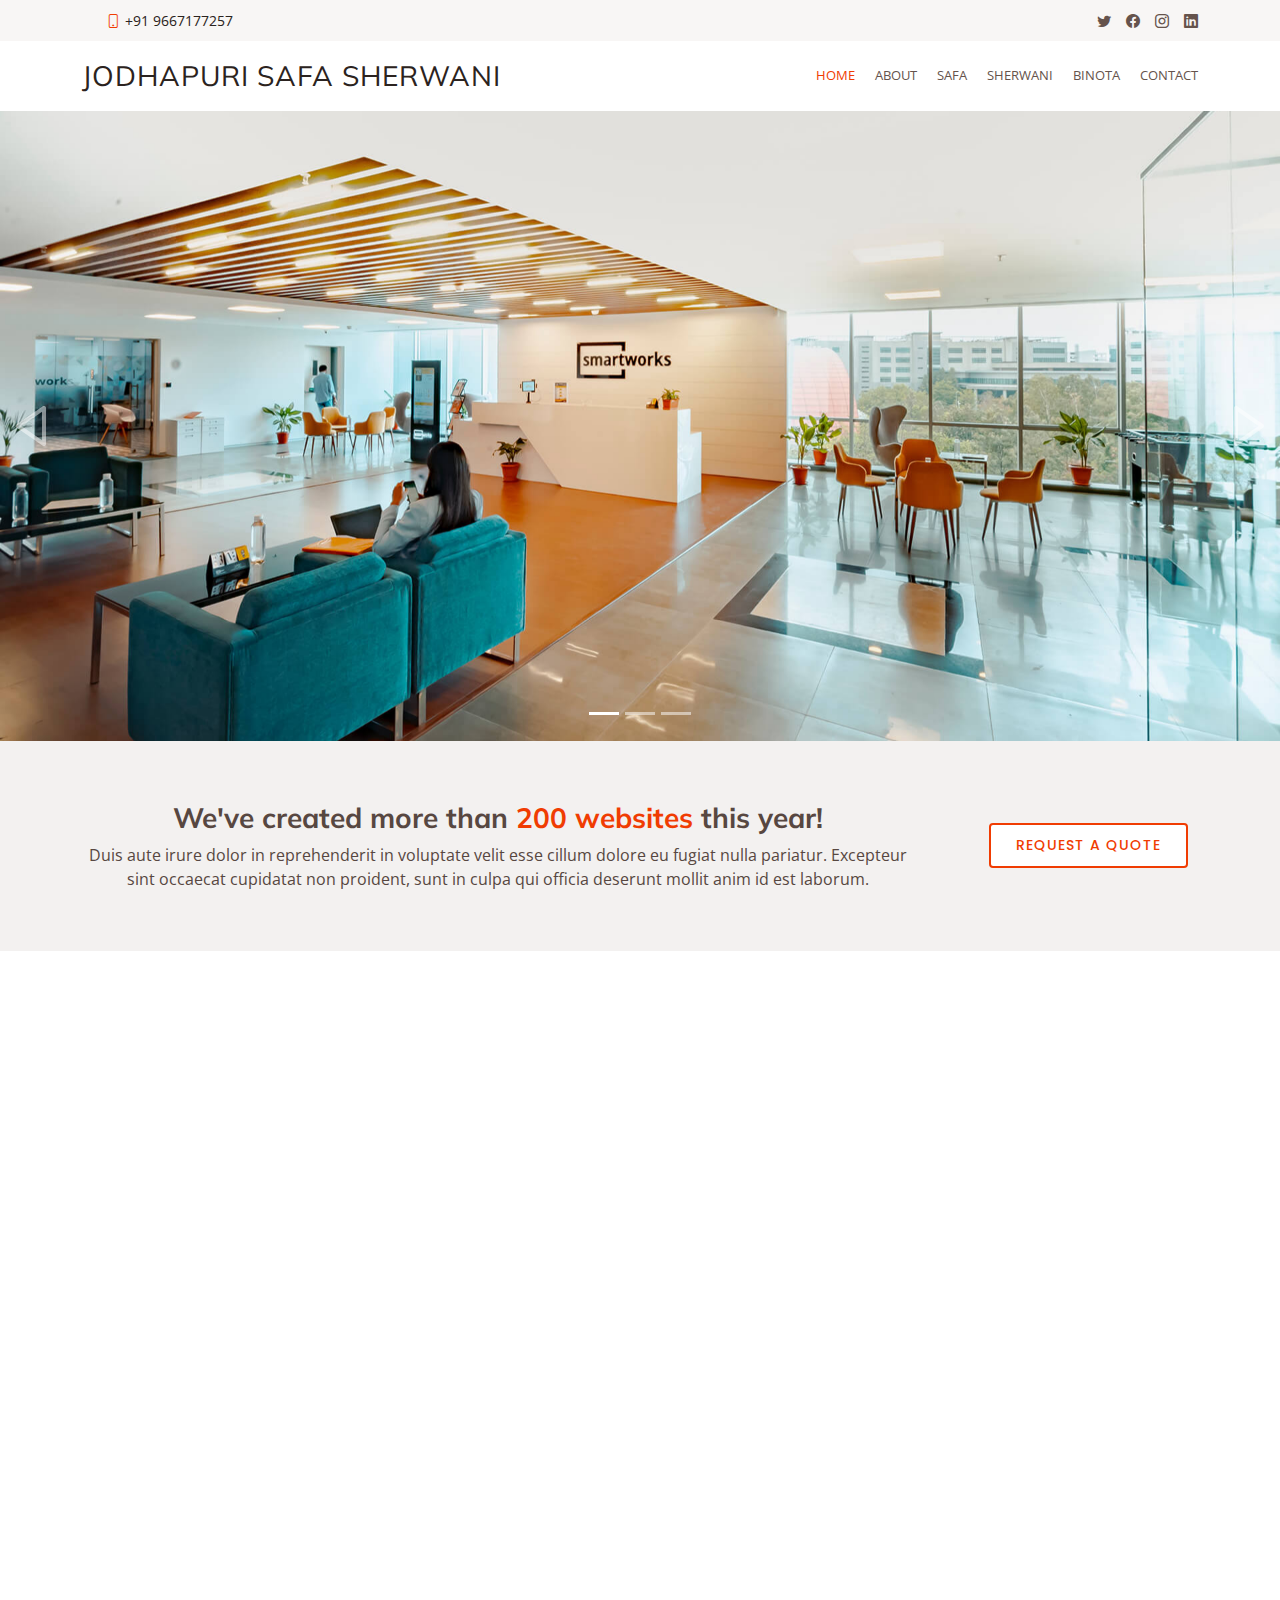
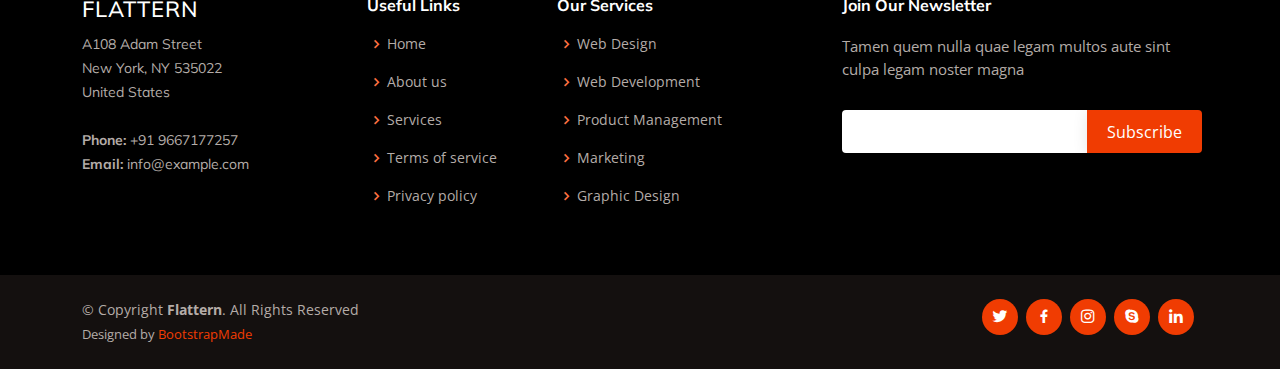
==== commit 913a05b0: "update" ====
--- a/index.html
+++ b/index.html
@@ -99,36 +99,20 @@
                 <!-- Slide 1 -->
                 <div class="carousel-item active" style="background-image: url(assets/img/slide/slide-1.jpg);">
                     <div class="carousel-container">
-                        <div class="carousel-content animate__animated animate__fadeInUp">
-                            <h2>Welcome to <span>Flattern</span></h2>
-                            <p>Ut velit est quam dolor ad a aliquid qui aliquid. Sequi ea ut et est quaerat sequi nihil ut aliquam. Occaecati alias dolorem mollitia ut. Similique ea voluptatem. Esse doloremque accusamus repellendus deleniti vel. Minus et
-                                tempore modi architecto.</p>
-                            <div class="text-center"><a href="" class="btn-get-started">Read More</a></div>
-                        </div>
                     </div>
                 </div>
 
                 <!-- Slide 2 -->
                 <div class="carousel-item" style="background-image: url(assets/img/slide/slide-2.jpg);">
                     <div class="carousel-container">
-                        <div class="carousel-content animate__animated animate__fadeInUp">
-                            <h2>Lorem Ipsum Dolor</h2>
-                            <p>Ut velit est quam dolor ad a aliquid qui aliquid. Sequi ea ut et est quaerat sequi nihil ut aliquam. Occaecati alias dolorem mollitia ut. Similique ea voluptatem. Esse doloremque accusamus repellendus deleniti vel. Minus et
-                                tempore modi architecto.</p>
-                            <div class="text-center"><a href="" class="btn-get-started">Read More</a></div>
-                        </div>
+
                     </div>
                 </div>
 
                 <!-- Slide 3 -->
                 <div class="carousel-item" style="background-image: url(assets/img/slide/slide-3.jpg);">
                     <div class="carousel-container">
-                        <div class="carousel-content animate__animated animate__fadeInUp">
-                            <h2>Sequi ea ut et est quaerat</h2>
-                            <p>Ut velit est quam dolor ad a aliquid qui aliquid. Sequi ea ut et est quaerat sequi nihil ut aliquam. Occaecati alias dolorem mollitia ut. Similique ea voluptatem. Esse doloremque accusamus repellendus deleniti vel. Minus et
-                                tempore modi architecto.</p>
-                            <div class="text-center"><a href="" class="btn-get-started">Read More</a></div>
-                        </div>
+
                     </div>
                 </div>
 
--- a/assets/css/style.css
+++ b/assets/css/style.css
@@ -1,200 +1,301 @@
-(function() {
-    "use strict";
-    /**
-     * Easy selector helper function
-     */
-    const select=(el, all=false)=> {
-        el=el.trim() if (all) {
-            return [...document.querySelectorAll(el)]
-        }
-        else {
-            return document.querySelector(el)
-        }
-    }
-    /**
-     * Easy event listener function
-     */
-    const on=(type, el, listener, all=false)=> {
-        let selectEl=select(el, all) if (selectEl) {
-            if (all) {
-                selectEl.forEach(e=> e.addEventListener(type, listener))
-            }
-            else {
-                selectEl.addEventListener(type, listener)
-            }
-        }
-    }
-    /**
-     * Easy on scroll event listener 
-     */
-    const onscroll=(el, listener)=> {
-        el.addEventListener('scroll', listener)
-    }
-    /**
-     * Scrolls to an element with header offset
-     */
-    const scrollto=(el)=> {
-        let header=select('#header') let offset=header.offsetHeight if (!header.classList.contains('header-scrolled')) {
-            offset -=16
-        }
-        let elementPos=select(el).offsetTop window.scrollTo( {
-            top: elementPos - offset, behavior: 'smooth'
-        }
-        )
-    }
-    /**
-     * Header fixed top on scroll
-     */
-    let selectHeader=select('#header') if (selectHeader) {
-        let headerOffset=selectHeader.offsetTop let nextElement=selectHeader.nextElementSibling const headerFixed=()=> {
-            if ((headerOffset - window.scrollY) <=0) {
-                selectHeader.classList.add('fixed-top') nextElement.classList.add('scrolled-offset')
-            }
-            else {
-                selectHeader.classList.remove('fixed-top') nextElement.classList.remove('scrolled-offset')
-            }
-        }
-        window.addEventListener('load', headerFixed) onscroll(document, headerFixed)
-    }
-    /**
-     * Back to top button
-     */
-    let backtotop=select('.back-to-top') if (backtotop) {
-        const toggleBacktotop=()=> {
-            if (window.scrollY > 100) {
-                backtotop.classList.add('active')
-            }
-            else {
-                backtotop.classList.remove('active')
-            }
-        }
-        window.addEventListener('load', toggleBacktotop) onscroll(document, toggleBacktotop)
-    }
-    /**
-     * Mobile nav toggle
-     */
-    on('click', '.mobile-nav-toggle', function(e) {
-        select('#navbar').classList.toggle('navbar-mobile') this.classList.toggle('bi-list') this.classList.toggle('bi-x')
-    }
-    )
-    /**
-     * Mobile nav dropdowns activate
-     */
-    on('click', '.navbar .dropdown > a', function(e) {
-        if (select('#navbar').classList.contains('navbar-mobile')) {
-            e.preventDefault() this.nextElementSibling.classList.toggle('dropdown-active')
-        }
-    }
-    , true)
-    /**
-     * Scrool with ofset on links with a class name .scrollto
-     */
-    on('click', '.scrollto', function(e) {
-        if (select(this.hash)) {
-            e.preventDefault() let navbar=select('#navbar') if (navbar.classList.contains('navbar-mobile')) {
-                navbar.classList.remove('navbar-mobile') let navbarToggle=select('.mobile-nav-toggle') navbarToggle.classList.toggle('bi-list') navbarToggle.classList.toggle('bi-x')
-            }
-            scrollto(this.hash)
-        }
-    }
-    , true)
-    /**
-     * Scroll with ofset on page load with hash links in the url
-     */
-    window.addEventListener('load', ()=> {
-        if (window.location.hash) {
-            if (select(window.location.hash)) {
-                scrollto(window.location.hash)
-            }
-        }
-    }
-    );
-    /**
-     * Hero carousel indicators
-     */
-    let heroCarouselIndicators=select("#hero-carousel-indicators") let heroCarouselItems=select('#heroCarousel .carousel-item', true) heroCarouselItems.forEach((item, index)=> {
-        (index===0) ? heroCarouselIndicators.innerHTML +="<li data-bs-target='#heroCarousel' data-bs-slide-to='" + index + "' class='active'></li>": heroCarouselIndicators.innerHTML +="<li data-bs-target='#heroCarousel' data-bs-slide-to='" + index + "'></li>"
-    }
-    );
-    /**
-     * Skills animation
-     */
-    let skilsContent=select('.skills-content');
-    if (skilsContent) {
-        new Waypoint( {
-            element: skilsContent, offset: '80%', handler: function(direction) {
-                let progress=select('.progress .progress-bar', true);
-                progress.forEach((el)=> {
-                    el.style.width=el.getAttribute('aria-valuenow') + '%'
-                }
-                );
-            }
-        }
-        )
-    }
-    /**
-     * Porfolio isotope and filter
-     */
-    window.addEventListener('load', ()=> {
-        let portfolioContainer=select('.portfolio-container');
-        if (portfolioContainer) {
-            let portfolioIsotope=new Isotope(portfolioContainer, {
-                itemSelector: '.portfolio-item', layoutMode: 'fitRows'
-            }
-            );
-            let portfolioFilters=select('#portfolio-flters li', true);
-            on('click', '#portfolio-flters li', function(e) {
-                e.preventDefault();
-                portfolioFilters.forEach(function(el) {
-                    el.classList.remove('filter-active');
-                }
-                );
-                this.classList.add('filter-active');
-                portfolioIsotope.arrange( {
-                    filter: this.getAttribute('data-filter')
-                }
-                );
-                portfolioIsotope.on('arrangeComplete', function() {
-                    AOS.refresh()
-                }
-                );
-            }
-            , true);
-        }
-    }
-    );
-    /**
-     * Initiate portfolio lightbox 
-     */
-    const portfolioLightbox=GLightbox( {
-        selector: '.portfolio-lightbox'
-    }
-    );
-    /**
-     * Portfolio details slider
-     */
-    new Swiper('.portfolio-details-slider', {
-        speed: 400, loop: true, autoplay: {
-            delay: 5000, disableOnInteraction: false
-        }
-        , pagination: {
-            el: '.swiper-pagination', type: 'bullets', clickable: true
-        }
-    }
-    );
-    /**
-     * Animation on scroll
-     */
-    window.addEventListener('load', ()=> {
-        AOS.init( {
-            duration: 1000, easing: 'ease-in-out', once: true, mirror: false
-        }
-        )
-    }
-    );
-}
-
-)() * Mobile Navigation */ .mobile-nav-toggle {
+/*--------------------------------------------------------------
+# General
+--------------------------------------------------------------*/
+
+body {
+    font-family: "Open Sans", sans-serif;
+    color: #4d4643;
+}
+
+a {
+    color: #f03c02;
+    text-decoration: none;
+}
+
+a:hover {
+    color: #fd5c28;
+    text-decoration: none;
+}
+
+h1,
+h2,
+h3,
+h4,
+h5,
+h6 {
+    font-family: "Muli", sans-serif;
+}
+
+
+/*--------------------------------------------------------------
+# Back to top button
+--------------------------------------------------------------*/
+
+.back-to-top {
+    position: fixed;
+    visibility: hidden;
+    opacity: 0;
+    right: 15px;
+    bottom: 15px;
+    z-index: 996;
+    background: #f03c02;
+    width: 40px;
+    height: 40px;
+    border-radius: 4px;
+    transition: all 0.4s;
+}
+
+.back-to-top i {
+    font-size: 28px;
+    color: #fff;
+    line-height: 0;
+}
+
+.back-to-top:hover {
+    background: #fd541e;
+    color: #fff;
+}
+
+.back-to-top.active {
+    visibility: visible;
+    opacity: 1;
+}
+
+
+/*--------------------------------------------------------------
+# Disable AOS delay on mobile
+--------------------------------------------------------------*/
+
+@media screen and (max-width: 768px) {
+    [data-aos-delay] {
+        transition-delay: 0 !important;
+    }
+}
+
+
+/*--------------------------------------------------------------
+# Top Bar
+--------------------------------------------------------------*/
+
+#topbar {
+    background: #f8f6f5;
+    padding: 10px 0;
+    font-size: 14px;
+}
+
+#topbar .contact-info i {
+    font-style: normal;
+    color: #f03c02;
+}
+
+#topbar .contact-info i a,
+#topbar .contact-info i span {
+    padding-left: 5px;
+    color: #2b2320;
+}
+
+#topbar .contact-info i a {
+    line-height: 0;
+    transition: 0.3s;
+}
+
+#topbar .contact-info i a:hover {
+    color: #f03c02;
+}
+
+#topbar .social-links a {
+    color: #65534c;
+    line-height: 0;
+    transition: 0.3s;
+    margin-left: 15px;
+}
+
+#topbar .social-links a:hover {
+    color: #f03c02;
+}
+
+
+/*--------------------------------------------------------------
+# Header
+--------------------------------------------------------------*/
+
+#header {
+    height: 70px;
+    transition: all 0.5s;
+    z-index: 997;
+    transition: all 0.5s;
+    background: #fff;
+}
+
+#header.fixed-top {
+    box-shadow: 0px 0px 20px 0px rgba(0, 0, 0, 0.1);
+}
+
+#header .logo h1 {
+    font-size: 28px;
+    margin: 0;
+    padding: 10px 0;
+    line-height: 1;
+    font-weight: 400;
+    letter-spacing: 1px;
+    text-transform: uppercase;
+}
+
+#header .logo h1 a,
+#header .logo h1 a:hover {
+    color: #2b2320;
+    text-decoration: none;
+}
+
+#header .logo img {
+    padding: 0;
+    margin: 0;
+    max-height: 40px;
+}
+
+.scrolled-offset {
+    margin-top: 70px;
+}
+
+
+/*--------------------------------------------------------------
+# Navigation Menu
+--------------------------------------------------------------*/
+
+
+/**
+* Desktop Navigation 
+*/
+
+.navbar {
+    padding: 0;
+}
+
+.navbar ul {
+    margin: 0;
+    padding: 0;
+    display: flex;
+    list-style: none;
+    align-items: center;
+}
+
+.navbar li {
+    position: relative;
+}
+
+.navbar a,
+.navbar a:focus {
+    display: flex;
+    align-items: center;
+    justify-content: space-between;
+    padding: 10px 0 10px 20px;
+    font-size: 13px;
+    color: #65534c;
+    white-space: nowrap;
+    text-transform: uppercase;
+    transition: 0.3s;
+}
+
+.navbar a i,
+.navbar a:focus i {
+    font-size: 12px;
+    line-height: 0;
+    margin-left: 5px;
+}
+
+.navbar a:hover,
+.navbar .active,
+.navbar .active:focus,
+.navbar li:hover>a {
+    color: #f03c02;
+}
+
+.navbar .getstarted,
+.navbar .getstarted:focus {
+    background: #f03c02;
+    padding: 8px 20px;
+    margin-left: 30px;
+    border-radius: 4px;
+    color: #fff;
+}
+
+.navbar .getstarted:hover,
+.navbar .getstarted:focus:hover {
+    color: #fff;
+    background: #fd490f;
+}
+
+.navbar .dropdown ul {
+    display: block;
+    position: absolute;
+    left: 14px;
+    top: calc(100% + 30px);
+    margin: 0;
+    padding: 10px 0;
+    z-index: 99;
+    opacity: 0;
+    visibility: hidden;
+    background: #fff;
+    box-shadow: 0px 0px 30px rgba(127, 137, 161, 0.25);
+    transition: 0.3s;
+}
+
+.navbar .dropdown ul li {
+    min-width: 200px;
+}
+
+.navbar .dropdown ul a {
+    padding: 10px 20px;
+    font-size: 13px;
+    text-transform: none;
+    font-weight: 500;
+    color: #581601;
+}
+
+.navbar .dropdown ul a i {
+    font-size: 12px;
+}
+
+.navbar .dropdown ul a:hover,
+.navbar .dropdown ul .active:hover,
+.navbar .dropdown ul li:hover>a {
+    color: #f03c02;
+}
+
+.navbar .dropdown:hover>ul {
+    opacity: 1;
+    top: 100%;
+    visibility: visible;
+}
+
+.navbar .dropdown .dropdown ul {
+    top: 0;
+    left: calc(100% - 30px);
+    visibility: hidden;
+}
+
+.navbar .dropdown .dropdown:hover>ul {
+    opacity: 1;
+    top: 0;
+    left: 100%;
+    visibility: visible;
+}
+
+@media (max-width: 1366px) {
+    .navbar .dropdown .dropdown ul {
+        left: -90%;
+    }
+    .navbar .dropdown .dropdown:hover>ul {
+        left: -100%;
+    }
+}
+
+
+/**
+* Mobile Navigation 
+*/
+
+.mobile-nav-toggle {
     color: #2b2320;
     font-size: 28px;
     cursor: pointer;
